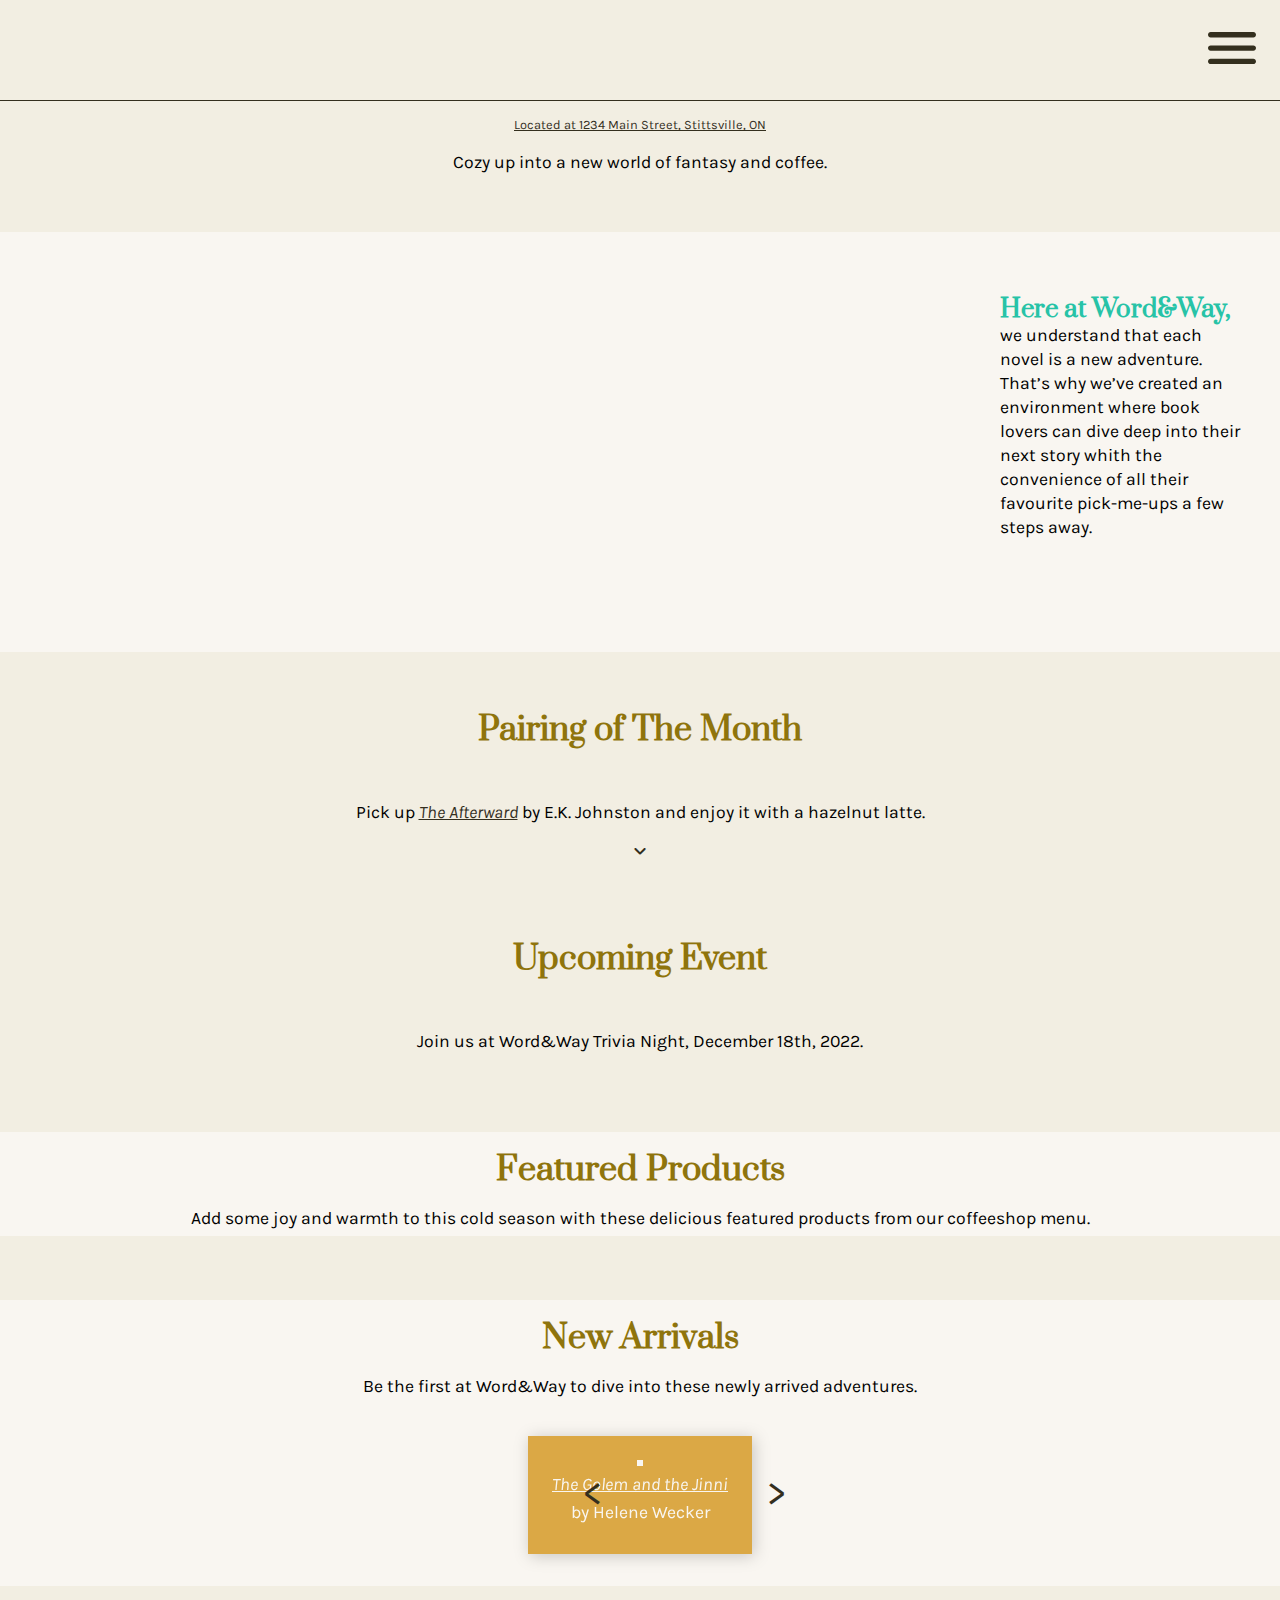
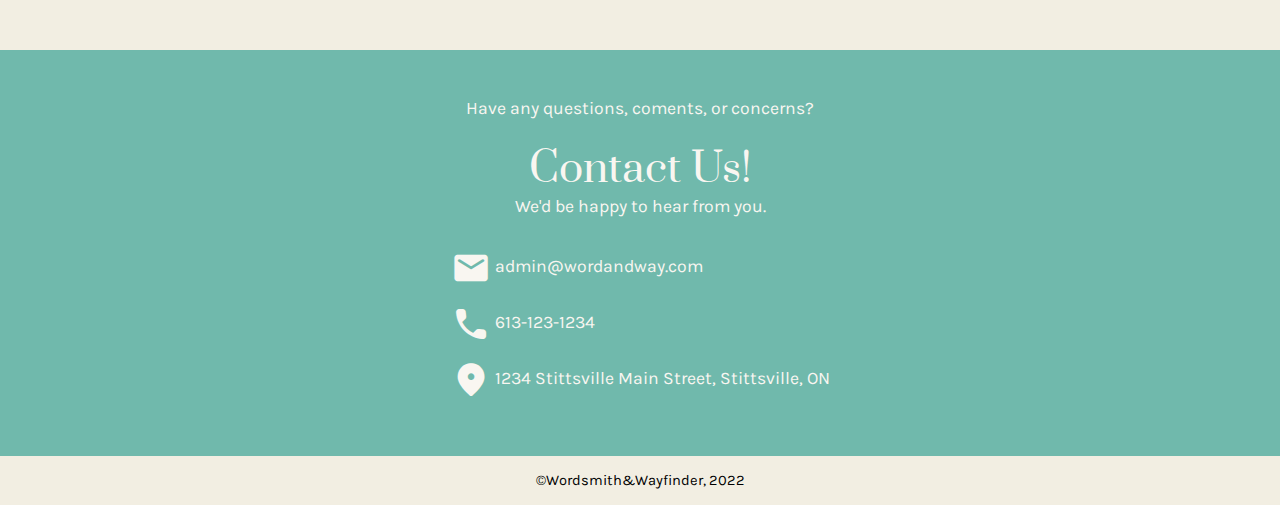
==== index.html @ 5eff5df6 "Create useable product carousel" ====
<!DOCTYPE html>
<html lang="en-ca">
<head>
  <meta charset="utf-8">
  <title>Home</title>
  <link rel="icon" type="image/x-icon" href="assets/logo/favicon.ico">
  <meta name="viewport" content="width=device-width,initial-scale=1">
  <link href="css/main.css" rel="stylesheet">
  <link href="https://fonts.googleapis.com/icon?family=Material+Icons+Round"
      rel="stylesheet">
</head>

<body>
  <header>
    <img src="assets/logo/header-logo.svg" alt="">
    <nav class="menu">
      <input type="radio" name="menuopt" id="drop1" />
    <label class="opener" for="drop1"><span id="menu-icon" class="material-icons-round">menu</span></label>
    <label class="closer" for="dropclose"><span id="menu-icon" class="material-icons-round">menu</span></label>
      <ul>
        <li><a href="index.html">Home</a></li>
        <li><a href="menu.html">Coffeeshop Menu</a></li>
        <li><a href="books.html">Featured Books</a></li>
        <li><a href="about.html">About Us</a></li>
        <li><a href="events.html">Events</a></li>
      </ul>
      <input type="radio" name="menuopt" id="dropclose" />
    </nav>
  </header>
  <main>
    <div class="hero-banner">
      <div class="banner-location">
        <a href="https://www.google.com/maps/place/1234+Stittsville+Main+St,+Stittsville,+ON/@45.2691105,-75.9303035,16.54z/data=!4m5!3m4!1s0x4cd200a88a865aed:0x23054255507ab2b0!8m2!3d45.2690265!4d-75.9302637">Located at 1234 Main Street, Stittsville, ON</a>
      </div>
      <div class="banner-logo">
        <img src="assets/logo/banner-logo.svg" alt="">
      </div>
      <div class="banner-tagline">
        <p>Cozy up into a new world of fantasy and coffee.</p>
      </div>
      <img id="interior" src="assets/banner.jpeg" alt="">
    </div>
    <div class="description-section">
      <div class="short-description">
        <p><strong>Here at Word&Way,</strong>
          we understand that each novel is a new adventure. That’s why we’ve created an environment where book lovers can dive deep into their next story whith the convenience of all their favourite pick-me-ups a few steps away.</p>
      </div>
      <img src="assets/yellow-horse.svg" alt="">
    </div>
    <div class="pairing">
      <div class="pairing-show">
        <h3>Pairing of The Month</h3>
        <img src="assets/pairing-of-the-month.svg" alt="">
        <p>Pick up <a href="https://www.goodreads.com/book/show/36998181-the-afterward"><i>The Afterward</i></a> by E.K. Johnston and enjoy it with a hazelnut latte.</p>
        <span class="material-icons-round">
          expand_more
        </span>
      </div>
      <div class="pairing-hide">
        <p></p>
      </div>
    </div>
    <div class="upcoming">
      <div class="upcoming-show">
        <h3>Upcoming Event</h3>
        <img src="assets/trivia-night.jpg" alt="">
        <p>Join us at Word&Way Trivia Night, December 18th, 2022.</p>
      </div>
      <div class="upcoming-hide">
        <p></p>
      </div>
    </div>
    <div class="carousels">
      <div class="whole-carousel">
        <h3>Featured Products</h3>
        <p>Add some joy and warmth to this cold season with these delicious featured products from our coffeeshop menu.</p>
        <div class="product-carousel">
          <div class="product">
            <img src="assets/hot-drinks/hot-chocolate.jpg" alt="">
            <p>Hot Chocolate</p>
            <p>M $3.99</p>
          </div>
          <div class="product">
            <img src="assets/hot-drinks/tea.jpg" alt="">
            <p>Black Tea</p>
            <p>M $2.49</p>
          </div>
          <div class="product">
            <img src="assets/bakery/banana-bread.jpg" alt="">
            <p>Banana Bread</p>
            <p>$3.49</p>
          </div>
        </div>
      </div>
      <div class="whole-carousel">
        <h3>New Arrivals</h3>
        <p>Be the first at Word&Way to dive into these newly arrived adventures.</p>
        <div class="product-carousel">
          <div class="innner-carousel">
            <input class="carousel-open" type="radio" id="carousel-1" name="carousel" aria-hidden="true" hidden="" checked="checked">
            <div class="product">
              <img src="assets/new-arrivals/the-golem-and-the-jinni.jpg" alt="">
              <a href="https://www.goodreads.com/book/show/15819028-the-golem-and-the-jinni"><i>The Golem and the Jinni</i></a>
              <p>by Helene Wecker</p>
            </div>
            <input class="carousel-open" type="radio" id="carousel-2" name="carousel" aria-hidden="true" hidden="">
            <div class="product">
              <img src="assets/new-arrivals/graceling.jpg" alt="">
              <a href="https://www.goodreads.com/book/show/3236307-graceling"><i>Graceling</i></a>
              <p>by Kristin Cashore</p>
            </div>
            <input class="carousel-open" type="radio" id="carousel-3" name="carousel" aria-hidden="true" hidden="">
            <div class="product">
              <img src="assets/new-arrivals/criers-war.jpg" alt="">
              <a href="https://www.goodreads.com/en/book/show/41951626-crier-s-war"><i>Crier's War</i></a>
              <p>by Nina Varela</p>
            </div>
            <label for="carousel-3" class="carousel-control prev control-1"><</label>
            <label for="carousel-2" class="carousel-control next control-1">></label>
            <label for="carousel-1" class="carousel-control prev control-2"><</label>
            <label for="carousel-3" class="carousel-control next control-2">></label>
            <label for="carousel-2" class="carousel-control prev control-3"><</label>
            <label for="carousel-1" class="carousel-control next control-3">></label>
            <!-- <ol class="carousel-indicator">
              <li>
                <label for="carousel-1" class="carousel-bullet">•</label>
              </li>
              <li>
                <label for="carousel-2" class="carousel-bullet">•</label>
              </li>
              <li>
                <label for="carousel-3" class="carousel-bullet">•</label>
              </li>
            </ol> -->
          </div>
        </div>
      </div>
    </div>
    <div class="contact">
      <p>Have any questions, coments, or concerns?</p>
      <p id="contact-us">Contact Us!</p>
      <p>We'd be happy to hear from you.</p>
      <div class="contact-info">
        <a id="email" href="#">admin@wordandway.com</a>
        <a id="phone" href="#">613-123-1234</a>
        <a id="location" href="https://www.google.com/maps/place/1234+Stittsville+Main+St,+Stittsville,+ON/@45.2691105,-75.9303035,16.54z/data=!4m5!3m4!1s0x4cd200a88a865aed:0x23054255507ab2b0!8m2!3d45.2690265!4d-75.9302637">1234 Stittsville Main Street, Stittsville, ON</a>
      </div>
    </div>
  </main>
  <footer>
    <small>©Wordsmith&Wayfinder, 2022</small>
  </footer>
</body>
---- css/main.css ----
@import url('https://fonts.googleapis.com/css2?family=Karla:ital@0;1&family=Prata&display=swap');

html {
  box-sizing: border-box;
  box-sizing: inherit;
}

img {
  max-width: 100%
}

body {
font-family: 'Karla', sans-serif;
background-color: #F2EEE2;
margin: 0;
font-size: 1.1rem;
}

.material-icons-round {
  color: #342F1E;
}

h1 {
  font-family: 'Prata', serif;
}

h2 {
  font-family: 'Prata', serif;
}

h3 {
  font-family: 'Prata', serif;
  font-size: 2rem;
  color: #8F740C;
}

h4 {
  font-family: 'Prata', serif;
}

header img {
  max-width: 5rem;
  align-self: flex-start;
}

#menu-icon {
  font-size: 4rem;
}

#menu-icon:hover {
  color: #8F740C;
}

header {
  border-bottom: solid;
  border-width: thin;
  border-color: #342F1E;
  display: flex;
  flex-direction: row;
  justify-content: space-between;
  padding: 1rem;
}

header nav {
display: flex;
flex-direction: column
}

header nav ul {
    list-style-type: none;
}

header nav ul li a {
  text-decoration: none;
  color: #342F1E;
}

header nav ul li a:hover {
  color: #8F740C;
}

.menu ul,
.menu input,
.menu .closer,
.menu input:checked~.opener {
  display: none;
}

.menu input:checked~ul,
.menu input:checked~.closer {
  display: contents;
}

.hero-banner {
  padding: 1rem 0 0;
  margin: 0;
}

.banner-location {
  display: flex;
  justify-content: center;
}

.banner-location a {
  color: #342F1E;
  font-size: 0.8rem;
}

.banner-location a:hover {
  color: #8F740C;
}

.banner-tagline {
  display: flex;
  justify-content: center;
  padding: 0 3rem;
  text-align: center;
  margin: 0 0 2.5rem;
}

.banner-tagline p {
  margin: 0;
}

#interior {
  width: 100%;
  max-height: 15rem;
  object-fit: cover;
}

.description-section {
  background-color: #F9F6F1;
  margin: 0;
  padding: 3rem 2rem 1rem 1rem;
}

.short-description p strong {
  color: #27C3A7;
  font-size: 1.5rem;
  font-family: 'Prata', serif;
}

.short-description p {
  max-width: 15.5rem;
  line-height: 1.5rem;
  z-index: 1;
}

.short-description {
  display: flex;
  justify-content: flex-end;
  padding-bottom: 5rem;
}

.description-section img {

  overflow: hidden;
  position: absolute;
  top: 900px;
  left: -100px;
  opacity: 70%;
  z-index: 0;
}

.pairing {
  z-index: 1;
}

}

.pairing-show h3 {
  z-index: 1;
}

.pairing-show p {
  padding: 0 3rem;
}

.upcoming-show p {
  padding: 0 1rem;
}

.pairing-show,
.upcoming-show {
  display: flex;
  flex-direction: column;
  align-items: center;
  padding: 1.5rem 0 0;
}

.upcoming-show img {
  width: 100%;
  max-height: 15rem;
  object-fit: cover;
  filter: drop-shadow(6px 6px 4px rgba(0, 0, 0, .3));
}

.pairing-show img {
  filter: drop-shadow(6px 6px 4px rgba(0, 0, 0, .3));
}

.pairing-show a {
  color: #342F1E;
}

.pairing-show a:hover {
  color: #8F740C;
}

.upcoming {
  margin: 0 2rem;
}

.product {
  background-color: #DBA845;
  display: flex;
  flex-direction: column;
  align-items: center;
  margin: 2rem 0;
  padding: 1.5rem;
  max-width: 13rem;
  filter: drop-shadow(2px 2px 8px rgba(0, 0, 0, .2));
}

.product img {
  border: solid;
  border-width: medium;
  border-color: #F9F6F1;
  max-width: 12rem;
}

.product p,
.product a {
  color: #F9F6F1;
  margin: .5rem 0 0;
}

.carousels {
  background-color: #F2EEE2;
}

.whole-carousel {
  display: flex;
  flex-direction: column;
  align-items: center;
  justify-content: center;
  text-align: center;
  background-color: #F9F6F1;
  margin: 4rem 0;
}

.whole-carousel h3 {
  margin: .5rem 0 0;
  padding: .5rem;
}

.whole-carousel p {
  margin: 0;
  padding: .5rem 1rem;
}

/* Carousel Trial */
.product-carousel {
  position: relative;
}

.inner-carousel {
  position: relative;
  overflow: hidden;
  width: 100%;
  display: flex;
  flex-direction: row;
}

.carousel-open:checked + .product {
  position: static;
  opacity: 100;
}

.product {
  position: absolute;
  opacity: 0;
  -webkit-transition: opacity 0.6s ease-out;
  transition: opacity 0.6s ease-out;
}

.carousel-control {
  color: #342F1E;
  cursor: pointer;
  display: none;
  font-size: 40px;
  height: 40px;
  line-height: 35px;
  position: absolute;
  top: 50%;
  -webkit-transform: translate(0, -50%);
  -ms-transform: translate(0, -50%);
  transform: translate(0, -50%);
  text-align: center;
  width: 40px;
  z-index: 10;
}

.carousel-control.prev {
  left: 20%;
}

.carousel-control.next {
  right: -20%;
}

.carousel-control:hover {
  color: #8F740C;
}

#carousel-1:checked ~ .control-1,
#carousel-2:checked ~ .control-2,
#carousel-3:checked ~ .control-3 {
  display: block;
}

/* .carousel-indicators {
  list-style: none;
  margin: 0;
  padding: 0;
  position: absolute;
  bottom: 2%;
  left: 0;
  right: 0;
  text-align: center;
  z-index: 10;
}

.carousel-indicators li{
  display: inline-block;
  margin: 0 5px; */
}

.carousel-bullet {
  color: #342F1E;
  cursor: pointer;
  display: block;
  font-size: 35px;
}

.carousel-bullet:hover {
  color: #8F740C;
}

/* #carousel-1:checked ~ .control-1 ~ .carousel-indicators li:nth-child(1) .carousel-bullet,
#carousel-2:checked ~ .control-2 ~ .carousel-indicators li:nth-child(2) .carousel-bullet,
#carousel=3:checked ~ .control-3 ~ .carousel-indicators li:nth-child(3) .carousel-bullet {
  color: #428bca;
} */
/* Carousel Trial */

.contact {
  color: #F9F6F1;
  background-color: #70B9AC;
  display: flex;
  flex-direction: column;
  align-items: center;
  padding: 3rem;
}

.contact p {
  margin: 0;
}

#contact-us {
  font-family: 'prata', serif;
  font-size: 2.5rem;
  margin: 1.5rem 0 0;
}

.contact-info a {
color: #F9F6F1;
text-decoration: none;
margin: .5rem 0;
}

.contact-info a:hover {
  color: #A9EADE;
}

.contact-info {
  display: flex;
  flex-direction: column;
  align-items: flex-start;
  margin: 1.5rem 0 0;
}

#email::before {
  font-family: "Material Icons Round";
  content: 'email';
  vertical-align: middle;
  font-size: 2.5rem;
  margin: 0 .25rem 0 0;
}

#phone::before {
  font-family: "Material Icons Round";
  content: 'call';
  vertical-align: middle;
  font-size: 2.5rem;
  margin: 0 .25rem 0 0;
}

#location::before {
  font-family: "Material Icons Round";
  content: 'place';
  vertical-align: middle;
  font-size: 2.5rem;
  margin: 0 .25rem 0 0;
}

footer {
  display: flex;
  justify-content: center;
  padding: 1rem;
}

.item img {
  max-width: 15rem;
}

.sub-navigation {
  position: sticky;
  position: -webkit-sticky;
  top: 0px;
  background-color: #F2EEE2;
  padding: .5rem 0;
}

.sub-navigation nav ul {
  list-style-type: none;
}

.sub-navigation nav ul li a{
  text-decoration: none;
  color: #342F1E;
  /* font-size: 1.6rem; */
}

.sub-navigation nav ul li a:hover {
  color: #8F740C;
}

.sub-navigation nav ul {
  display: flex;
  /* flex-direction: column; */
  justify-content: center;
  align-items: center;
}

.sub-navigation nav ul li {
  padding: .5rem;
  border-bottom: solid;
  border-color: #8F740C;
  border-width: thin;
}

.category {
  display: flex;
  flex-direction: column;
  align-items: center;
}

.item {
  display: flex;
  flex-direction: column;
  align-items: center;
  background-color: #F9F6F1;
}

.item p {
  max-width: 14.5rem;
  color: #342F1E;
  text-align: center;
}

.item a {
  max-width: 14.5rem;
  color: #342F1E;
  text-align: center;
}

.item a:hover {
  color: #8F740C
}
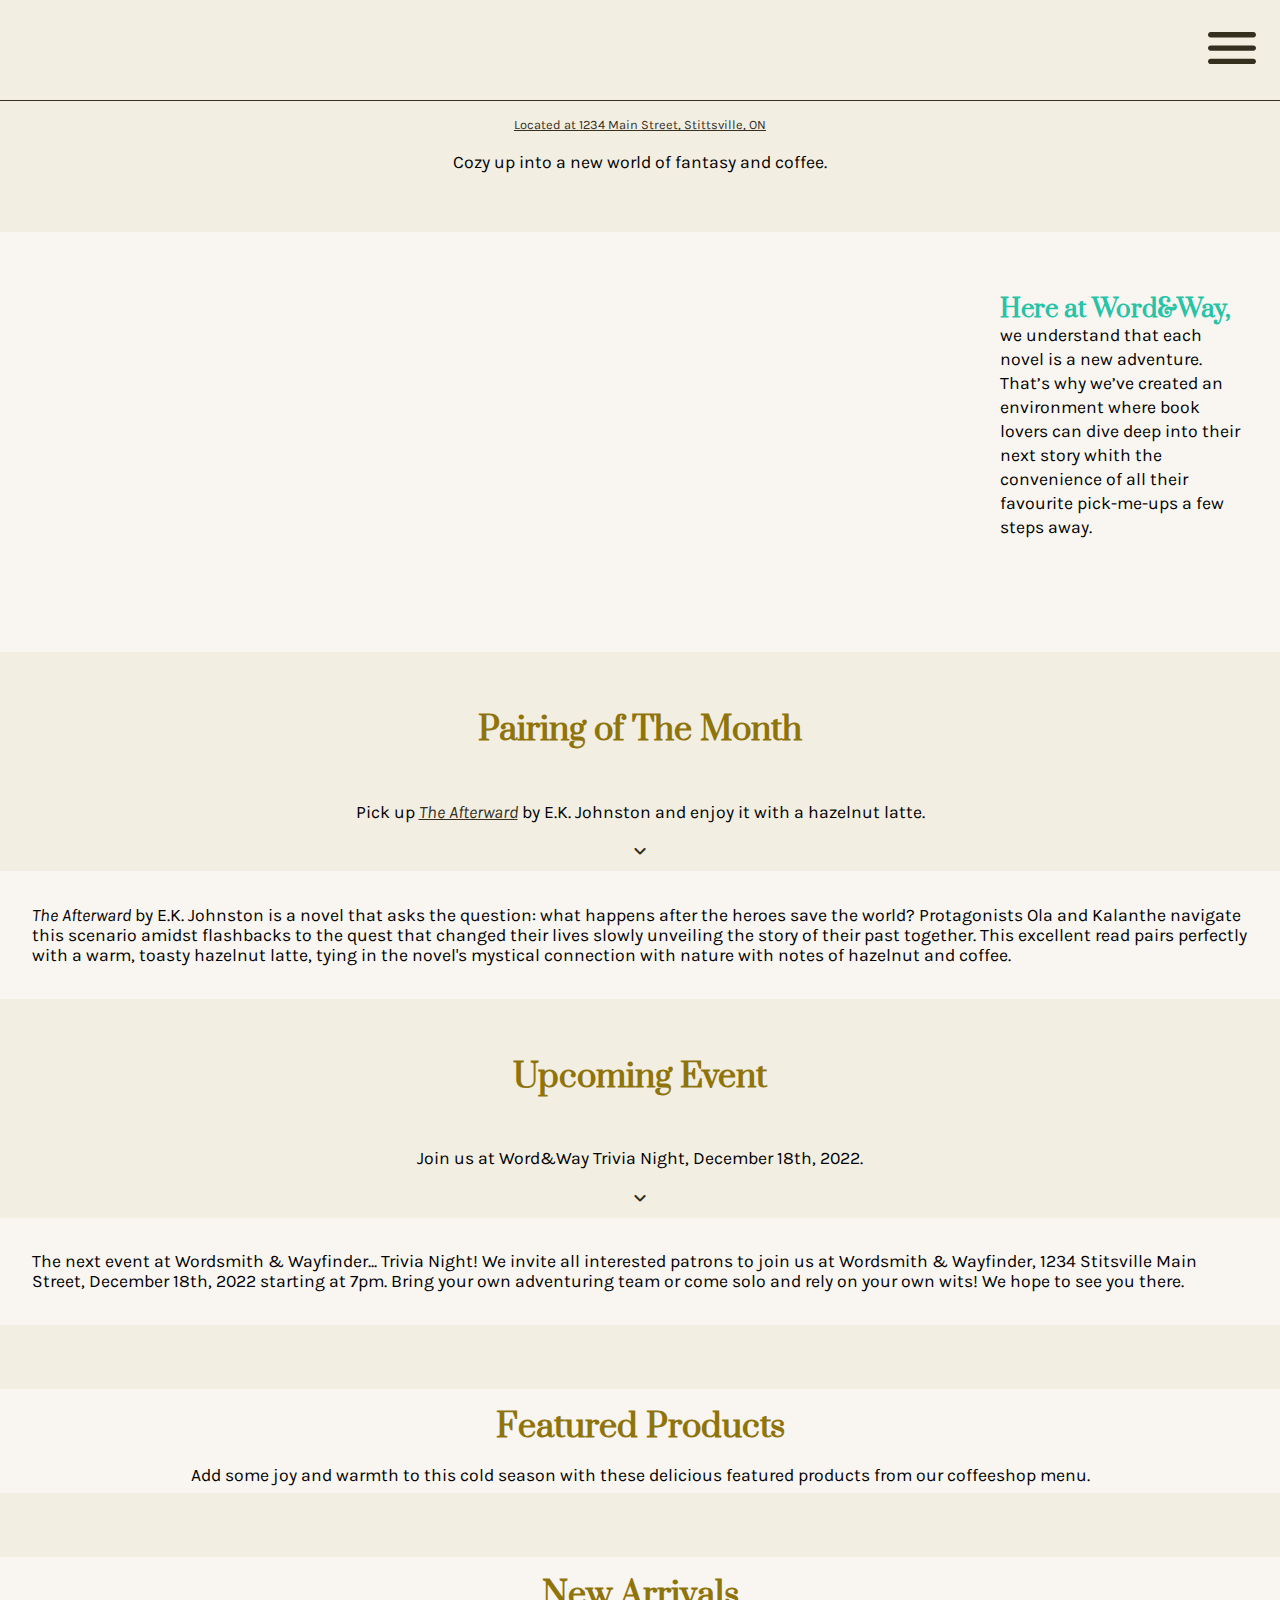
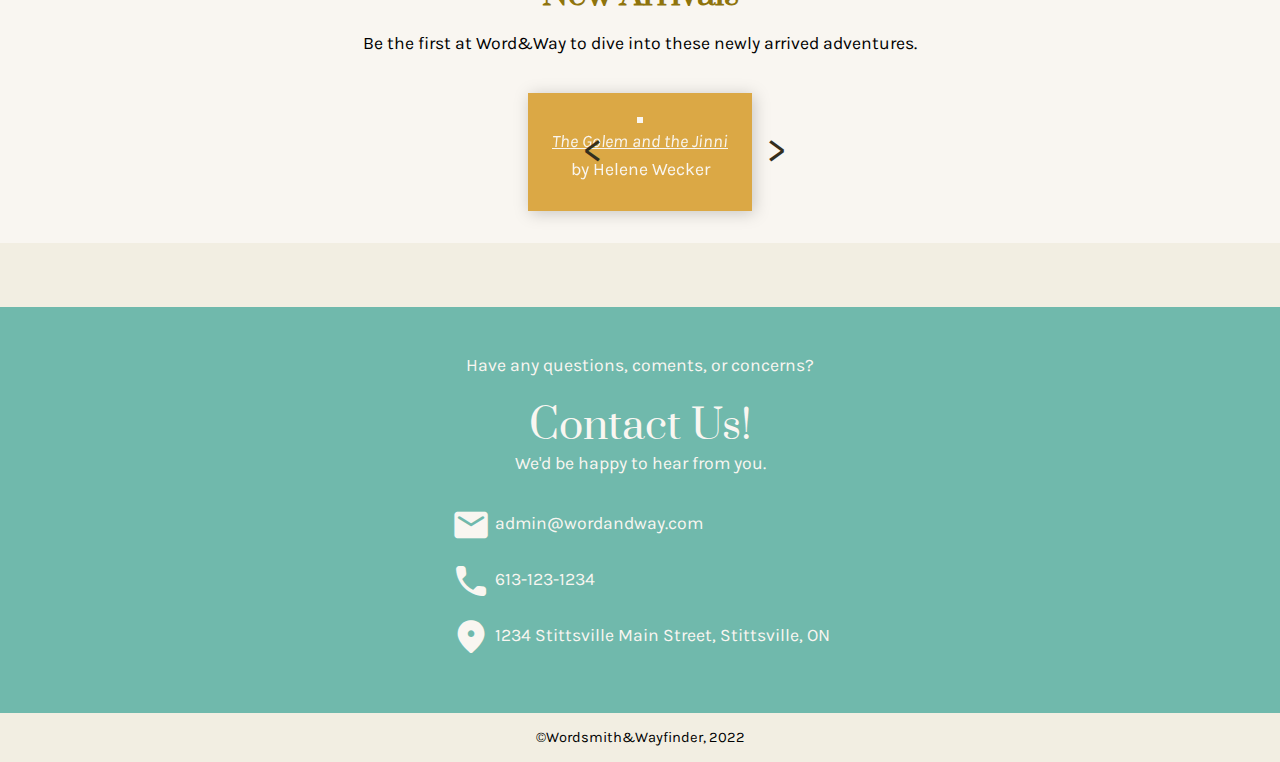
==== commit f2e07765: "Fix banner rename" ====
--- a/index.html
+++ b/index.html
@@ -24,7 +24,7 @@
         <li><a href="about.html">About Us</a></li>
         <li><a href="events.html">Events</a></li>
       </ul>
-      <input type="radio" name="menuopt" id="dropclose" />
+      <input type="radio" name="menuopt" id="dropclose"/>
     </nav>
   </header>
   <main>
@@ -38,7 +38,7 @@
       <div class="banner-tagline">
         <p>Cozy up into a new world of fantasy and coffee.</p>
       </div>
-      <img id="interior" src="assets/banner.jpeg" alt="">
+      <img id="interior" src="assets/banner.jpg" alt="">
     </div>
     <div class="description-section">
       <div class="short-description">
@@ -57,7 +57,7 @@
         </span>
       </div>
       <div class="pairing-hide">
-        <p></p>
+        <p><i>The Afterward</i> by E.K. Johnston is a novel that asks the question: what happens after the heroes save the world? Protagonists Ola and Kalanthe navigate this scenario amidst flashbacks to the quest that changed their lives slowly unveiling the story of their past together. This excellent read pairs perfectly with a warm, toasty hazelnut latte, tying in the novel's mystical connection with nature with notes of hazelnut and coffee.</p>
       </div>
     </div>
     <div class="upcoming">
@@ -65,9 +65,12 @@
         <h3>Upcoming Event</h3>
         <img src="assets/trivia-night.jpg" alt="">
         <p>Join us at Word&Way Trivia Night, December 18th, 2022.</p>
+        <span class="material-icons-round">
+          expand_more
+        </span>
       </div>
       <div class="upcoming-hide">
-        <p></p>
+        <p>The next event at Wordsmith & Wayfinder... Trivia Night! We invite all interested patrons to join us at Wordsmith & Wayfinder, 1234 Stitsville Main Street, December 18th, 2022 starting at 7pm. Bring your own adventuring team or come solo and rely on your own wits! We hope to see you there.</p>
       </div>
     </div>
     <div class="carousels">
--- a/css/main.css
+++ b/css/main.css
@@ -49,6 +49,7 @@
 
 #menu-icon:hover {
   color: #8F740C;
+  cursor: pointer;
 }
 
 header {
@@ -166,8 +167,6 @@
   z-index: 1;
 }
 
-}
-
 .pairing-show h3 {
   z-index: 1;
 }
@@ -185,7 +184,8 @@
   display: flex;
   flex-direction: column;
   align-items: center;
-  padding: 1.5rem 0 0;
+  padding: 1.5rem 0 .5rem;
+  margin: 0 2rem;
 }
 
 .upcoming-show img {
@@ -207,8 +207,15 @@
   color: #8F740C;
 }
 
-.upcoming {
-  margin: 0 2rem;
+.pairing-show span,
+.upcoming-show span {
+  font-size: 1.5rem;
+}
+
+.pairing-hide,
+.upcoming-hide {
+  background-color: #F9F6F1;
+  padding: 1rem 2rem;
 }
 
 .product {
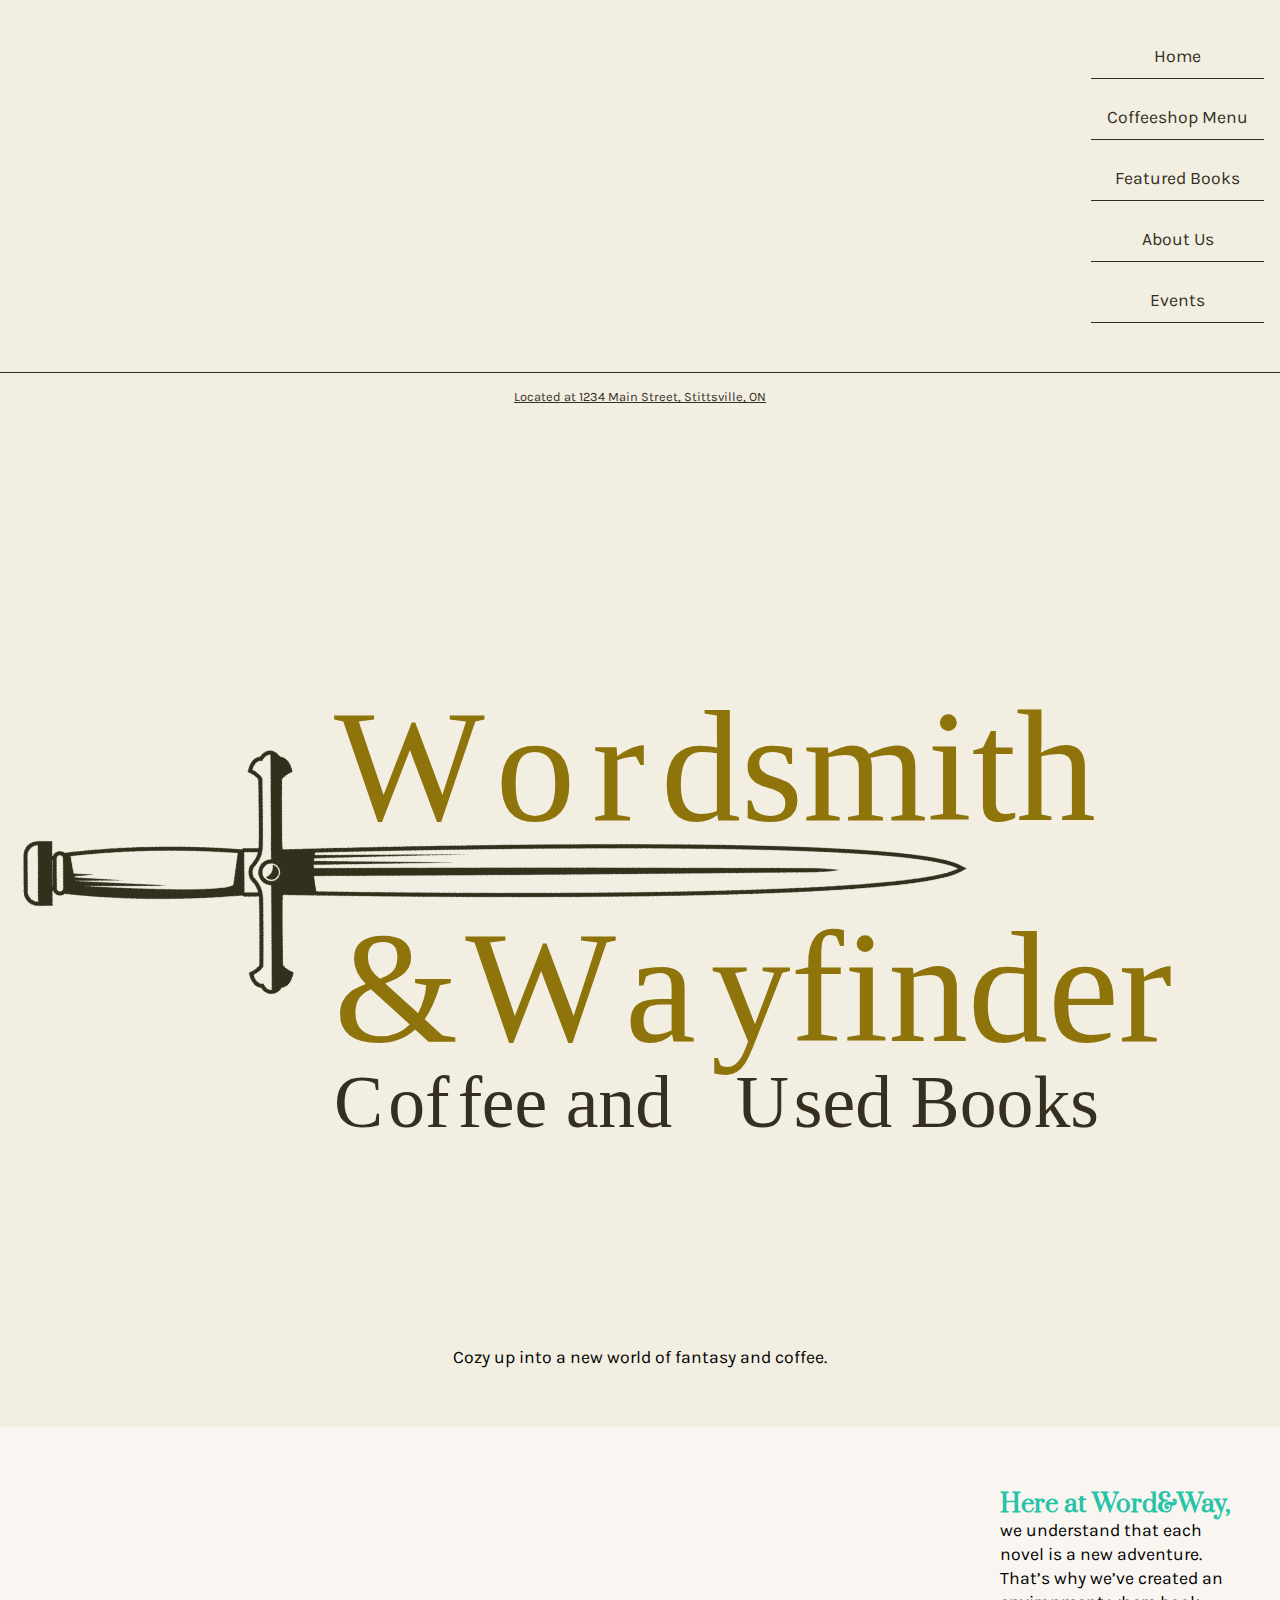
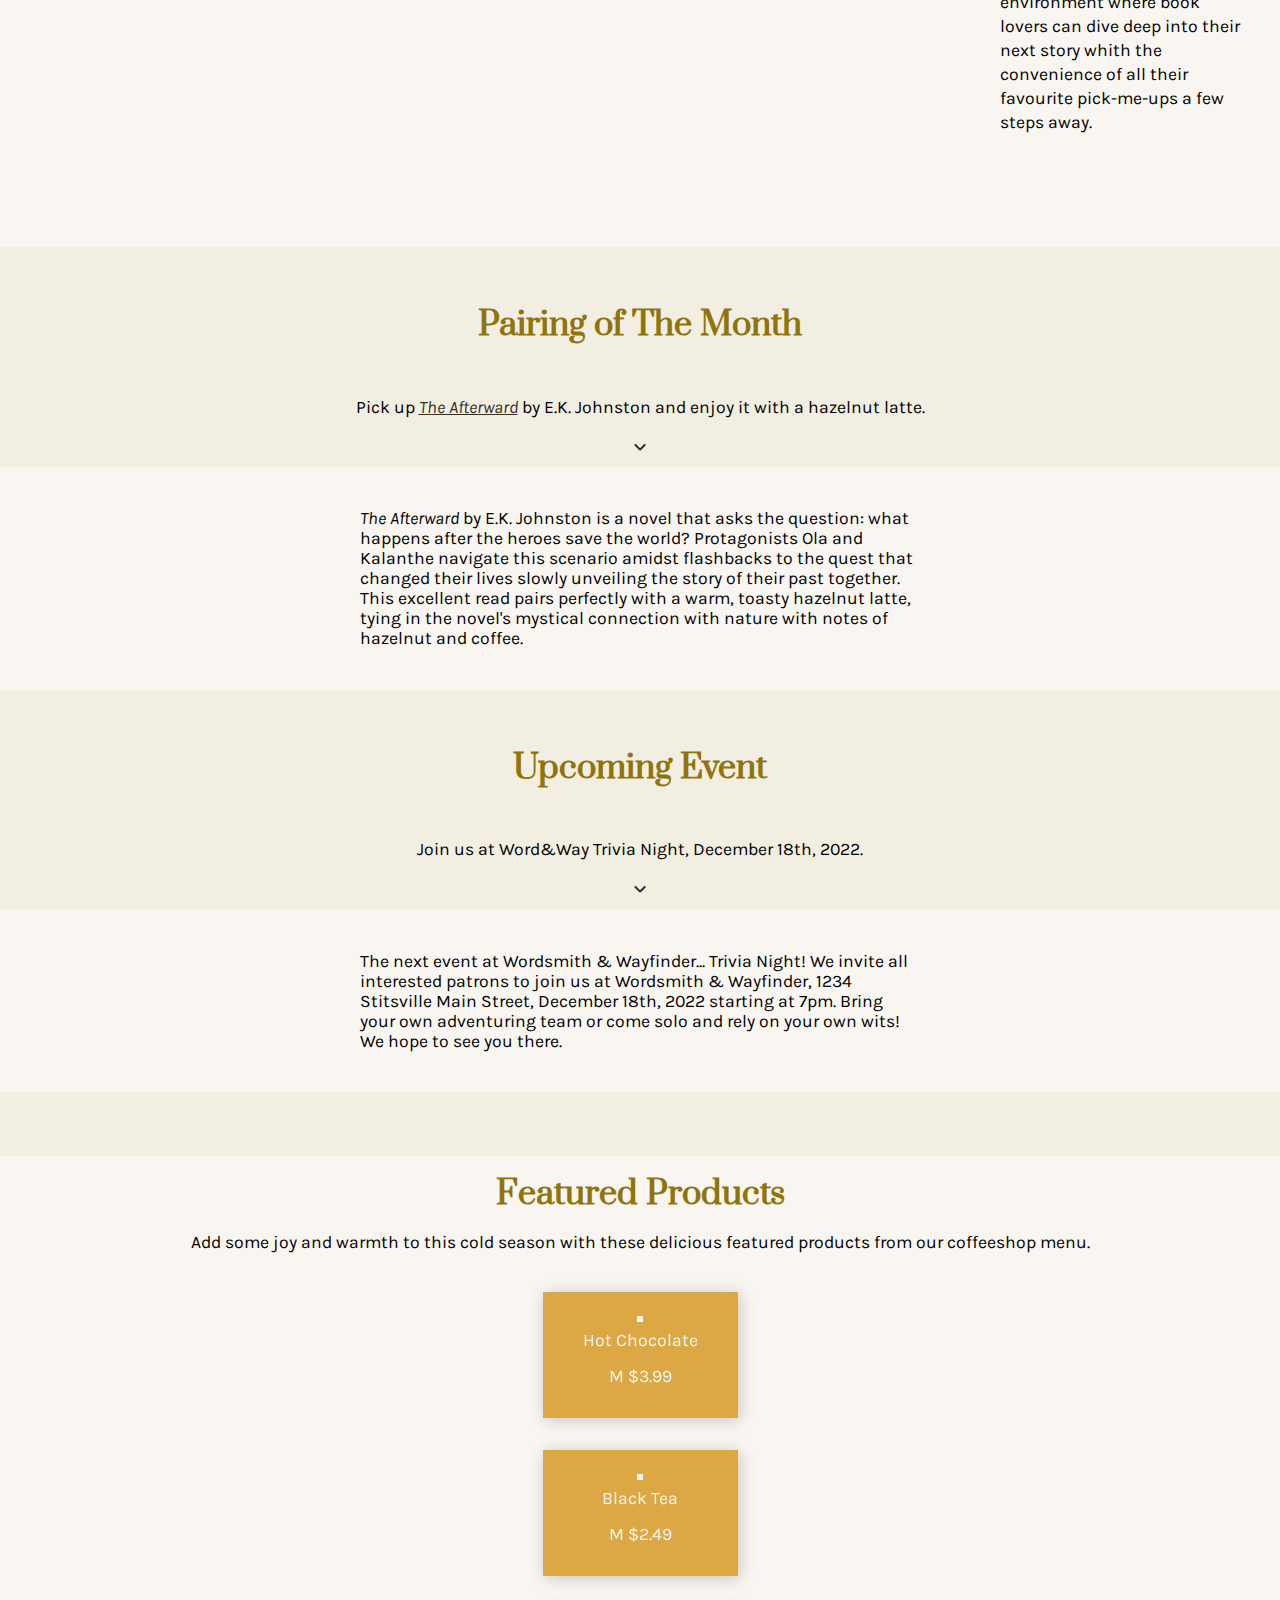
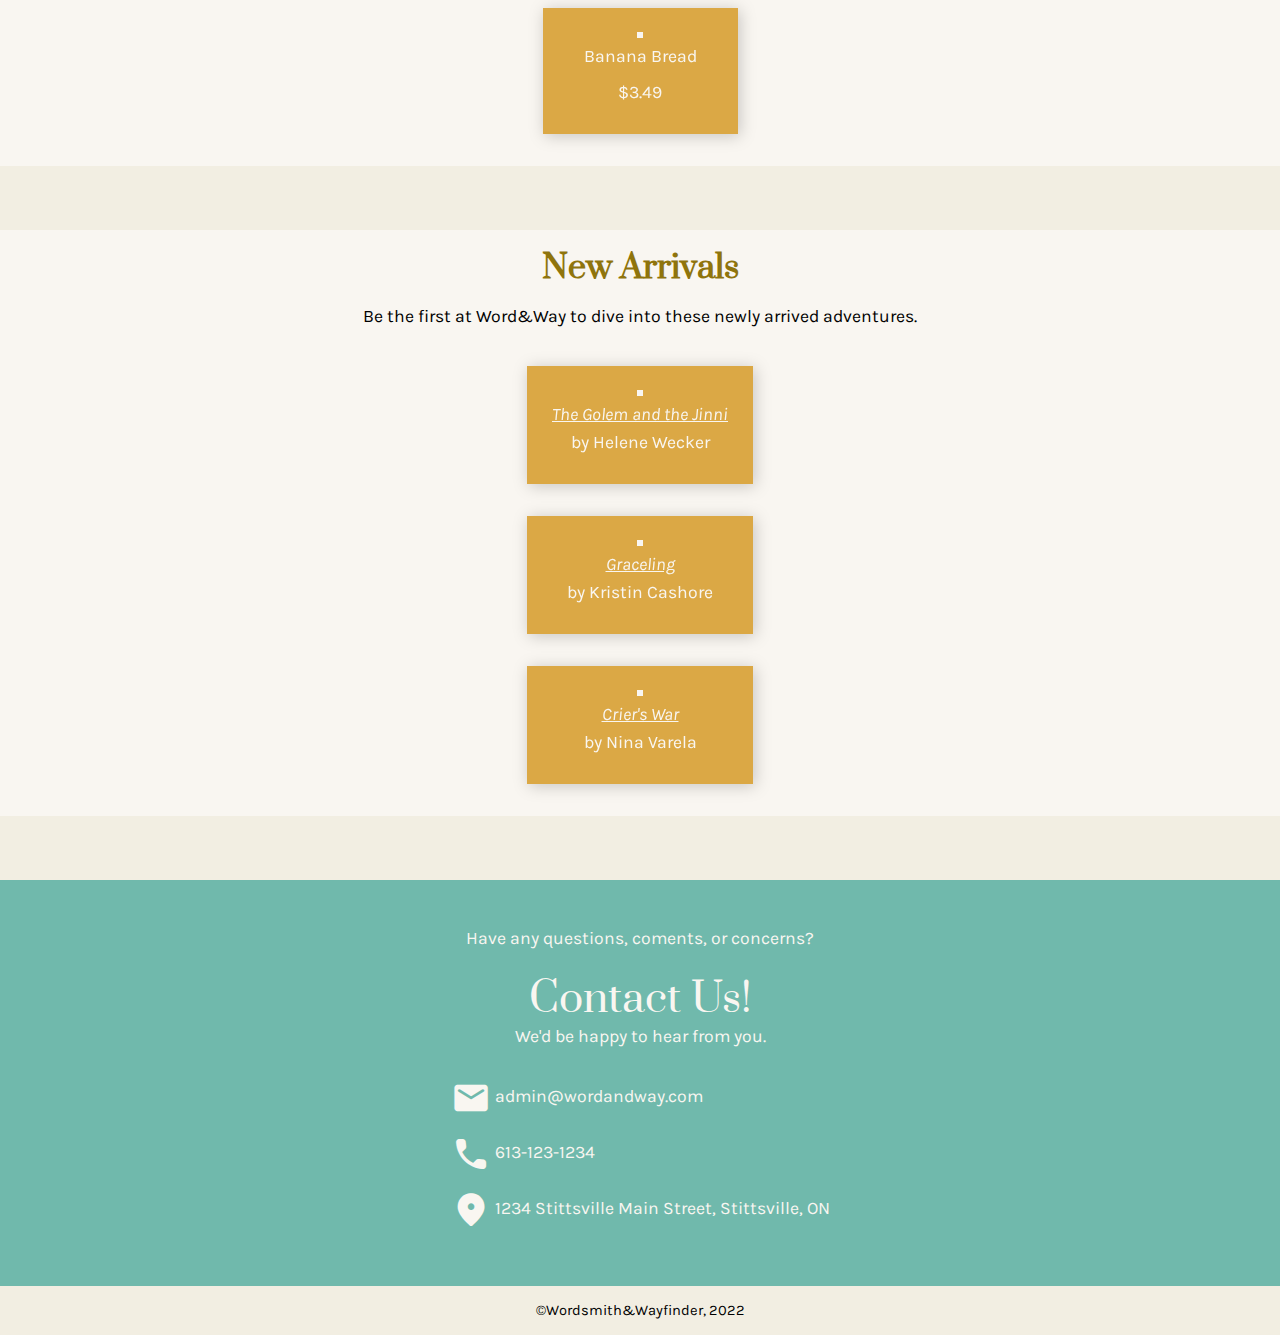
==== commit 845019fc: "Remove old product carousel" ====
--- a/index.html
+++ b/index.html
@@ -8,15 +8,27 @@
   <link href="css/main.css" rel="stylesheet">
   <link href="https://fonts.googleapis.com/icon?family=Material+Icons+Round"
       rel="stylesheet">
+  <script src="js/main.js"></script>
 </head>
 
 <body>
   <header>
-    <img src="assets/logo/header-logo.svg" alt="">
-    <nav class="menu">
-      <input type="radio" name="menuopt" id="drop1" />
-    <label class="opener" for="drop1"><span id="menu-icon" class="material-icons-round">menu</span></label>
-    <label class="closer" for="dropclose"><span id="menu-icon" class="material-icons-round">menu</span></label>
+    <div class="header-container">
+      <img src="assets/logo/header-logo.svg" alt="">
+      <nav class="menu-expanded">
+        <ul>
+          <li><a href="index.html">Home</a></li>
+          <li><a href="menu.html">Coffeeshop Menu</a></li>
+          <li><a href="books.html">Featured Books</a></li>
+          <li><a href="about.html">About Us</a></li>
+          <li><a href="events.html">Events</a></li>
+        </ul>
+      </nav>
+      <button class="hamburger">
+        <div class="bar"></div>
+      </button>
+    </div>
+    <nav class="menu-mobile">
       <ul>
         <li><a href="index.html">Home</a></li>
         <li><a href="menu.html">Coffeeshop Menu</a></li>
@@ -24,7 +36,6 @@
         <li><a href="about.html">About Us</a></li>
         <li><a href="events.html">Events</a></li>
       </ul>
-      <input type="radio" name="menuopt" id="dropclose"/>
     </nav>
   </header>
   <main>
@@ -100,41 +111,21 @@
         <p>Be the first at Word&Way to dive into these newly arrived adventures.</p>
         <div class="product-carousel">
           <div class="innner-carousel">
-            <input class="carousel-open" type="radio" id="carousel-1" name="carousel" aria-hidden="true" hidden="" checked="checked">
             <div class="product">
               <img src="assets/new-arrivals/the-golem-and-the-jinni.jpg" alt="">
               <a href="https://www.goodreads.com/book/show/15819028-the-golem-and-the-jinni"><i>The Golem and the Jinni</i></a>
               <p>by Helene Wecker</p>
             </div>
-            <input class="carousel-open" type="radio" id="carousel-2" name="carousel" aria-hidden="true" hidden="">
             <div class="product">
               <img src="assets/new-arrivals/graceling.jpg" alt="">
               <a href="https://www.goodreads.com/book/show/3236307-graceling"><i>Graceling</i></a>
               <p>by Kristin Cashore</p>
             </div>
-            <input class="carousel-open" type="radio" id="carousel-3" name="carousel" aria-hidden="true" hidden="">
             <div class="product">
               <img src="assets/new-arrivals/criers-war.jpg" alt="">
               <a href="https://www.goodreads.com/en/book/show/41951626-crier-s-war"><i>Crier's War</i></a>
               <p>by Nina Varela</p>
             </div>
-            <label for="carousel-3" class="carousel-control prev control-1"><</label>
-            <label for="carousel-2" class="carousel-control next control-1">></label>
-            <label for="carousel-1" class="carousel-control prev control-2"><</label>
-            <label for="carousel-3" class="carousel-control next control-2">></label>
-            <label for="carousel-2" class="carousel-control prev control-3"><</label>
-            <label for="carousel-1" class="carousel-control next control-3">></label>
-            <!-- <ol class="carousel-indicator">
-              <li>
-                <label for="carousel-1" class="carousel-bullet">•</label>
-              </li>
-              <li>
-                <label for="carousel-2" class="carousel-bullet">•</label>
-              </li>
-              <li>
-                <label for="carousel-3" class="carousel-bullet">•</label>
-              </li>
-            </ol> -->
           </div>
         </div>
       </div>
--- a/css/main.css
+++ b/css/main.css
@@ -38,21 +38,12 @@
   font-family: 'Prata', serif;
 }
 
-header img {
+.header-container img {
   max-width: 5rem;
   align-self: flex-start;
 }
 
-#menu-icon {
-  font-size: 4rem;
-}
-
-#menu-icon:hover {
-  color: #8F740C;
-  cursor: pointer;
-}
-
-header {
+.header-container {
   border-bottom: solid;
   border-width: thin;
   border-color: #342F1E;
@@ -60,36 +51,106 @@
   flex-direction: row;
   justify-content: space-between;
   padding: 1rem;
-}
-
-header nav {
+  z-index: 99;
+}
+
+/* header nav {
 display: flex;
 flex-direction: column
-}
-
+} */
+
+.hamburger {
+  position: relative;
+  display: block;
+  width: 2rem;
+  height: 2rem;
+  cursor: pointer;
+
+  appearance: none;
+  background: none;
+  outline: none;
+  border: none;
+}
+
+.hamburger .bar,
+.hamburger:after,
+.hamburger:before  {
+  content: '';
+  display: block;
+  width: 2.5rem;
+  height: .15rem;
+  background-color: #342F1E;
+  margin: .6rem 0;
+  transition: 0.4s;
+}
+
+.hamburger .bar:hover,
+.hamburger:after:hover,
+.hamburger:before:hover {
+  background-color: #8F740C;
+}
+
+.hamburger.is-active:before {
+  transform: rotate(-45deg) translate(-.5rem, .5rem);
+}
+
+.hamburger.is-active .bar {
+  opacity: 0;
+}
+
+.hamburger.is-active:after {
+  transform: rotate(45deg) translate(-.5rem, -.5rem);
+}
+
+.menu-mobile {
+  position: fixed;
+  top: 0;
+  left:100%;
+  width: 100%;
+  min-height: 100vh;
+  display: block;
+  z-index: 98;
+  background-color: #F9F6F1;
+  margin-top: 6.25rem;
+  border-top: solid;
+  border-color: #342F1E;
+  border-width: .15rem;
+  transition: 0.4s;
+}
+
+.menu-mobile.is-active {
+  left:0;
+}
+
+header nav ul li a{
+  display: block;
+  margin: 0 auto 1rem;
+  text-align: center;
+  padding: .75rem 1rem;
+  border-bottom: solid;
+  border-width: thin;
+  border-color: #342F1E;
+  max-width: 12rem;
+}
+
+.menu-expanded {
+  display: none;
+}
+
+.header-container nav ul,
 header nav ul {
-    list-style-type: none;
-}
-
-header nav ul li a {
+  list-style-type: none;
+}
+
+.header-container nav ul li a,
+header nav ul li a{
   text-decoration: none;
   color: #342F1E;
 }
 
-header nav ul li a:hover {
+.header-container nav ul li a:hover,
+header nav ul li a:hover{
   color: #8F740C;
-}
-
-.menu ul,
-.menu input,
-.menu .closer,
-.menu input:checked~.opener {
-  display: none;
-}
-
-.menu input:checked~ul,
-.menu input:checked~.closer {
-  display: contents;
 }
 
 .hero-banner {
@@ -215,7 +276,14 @@
 .pairing-hide,
 .upcoming-hide {
   background-color: #F9F6F1;
-  padding: 1rem 2rem;
+  padding: 1.5rem 2rem;
+  display: flex;
+  justify-content: center;
+}
+
+.pairing-hide p,
+.upcoming-hide p  {
+  max-width: 35rem;
 }
 
 .product {
@@ -265,101 +333,6 @@
   margin: 0;
   padding: .5rem 1rem;
 }
-
-/* Carousel Trial */
-.product-carousel {
-  position: relative;
-}
-
-.inner-carousel {
-  position: relative;
-  overflow: hidden;
-  width: 100%;
-  display: flex;
-  flex-direction: row;
-}
-
-.carousel-open:checked + .product {
-  position: static;
-  opacity: 100;
-}
-
-.product {
-  position: absolute;
-  opacity: 0;
-  -webkit-transition: opacity 0.6s ease-out;
-  transition: opacity 0.6s ease-out;
-}
-
-.carousel-control {
-  color: #342F1E;
-  cursor: pointer;
-  display: none;
-  font-size: 40px;
-  height: 40px;
-  line-height: 35px;
-  position: absolute;
-  top: 50%;
-  -webkit-transform: translate(0, -50%);
-  -ms-transform: translate(0, -50%);
-  transform: translate(0, -50%);
-  text-align: center;
-  width: 40px;
-  z-index: 10;
-}
-
-.carousel-control.prev {
-  left: 20%;
-}
-
-.carousel-control.next {
-  right: -20%;
-}
-
-.carousel-control:hover {
-  color: #8F740C;
-}
-
-#carousel-1:checked ~ .control-1,
-#carousel-2:checked ~ .control-2,
-#carousel-3:checked ~ .control-3 {
-  display: block;
-}
-
-/* .carousel-indicators {
-  list-style: none;
-  margin: 0;
-  padding: 0;
-  position: absolute;
-  bottom: 2%;
-  left: 0;
-  right: 0;
-  text-align: center;
-  z-index: 10;
-}
-
-.carousel-indicators li{
-  display: inline-block;
-  margin: 0 5px; */
-}
-
-.carousel-bullet {
-  color: #342F1E;
-  cursor: pointer;
-  display: block;
-  font-size: 35px;
-}
-
-.carousel-bullet:hover {
-  color: #8F740C;
-}
-
-/* #carousel-1:checked ~ .control-1 ~ .carousel-indicators li:nth-child(1) .carousel-bullet,
-#carousel-2:checked ~ .control-2 ~ .carousel-indicators li:nth-child(2) .carousel-bullet,
-#carousel=3:checked ~ .control-3 ~ .carousel-indicators li:nth-child(3) .carousel-bullet {
-  color: #428bca;
-} */
-/* Carousel Trial */
 
 .contact {
   color: #F9F6F1;
@@ -495,3 +468,14 @@
 .item a:hover {
   color: #8F740C
 }
+
+@media (min-width: 768px) {
+  .menu-mobile,
+  .hamburger {
+    display: none;
+  }
+
+  .menu-expanded {
+    display: contents;
+  }
+}
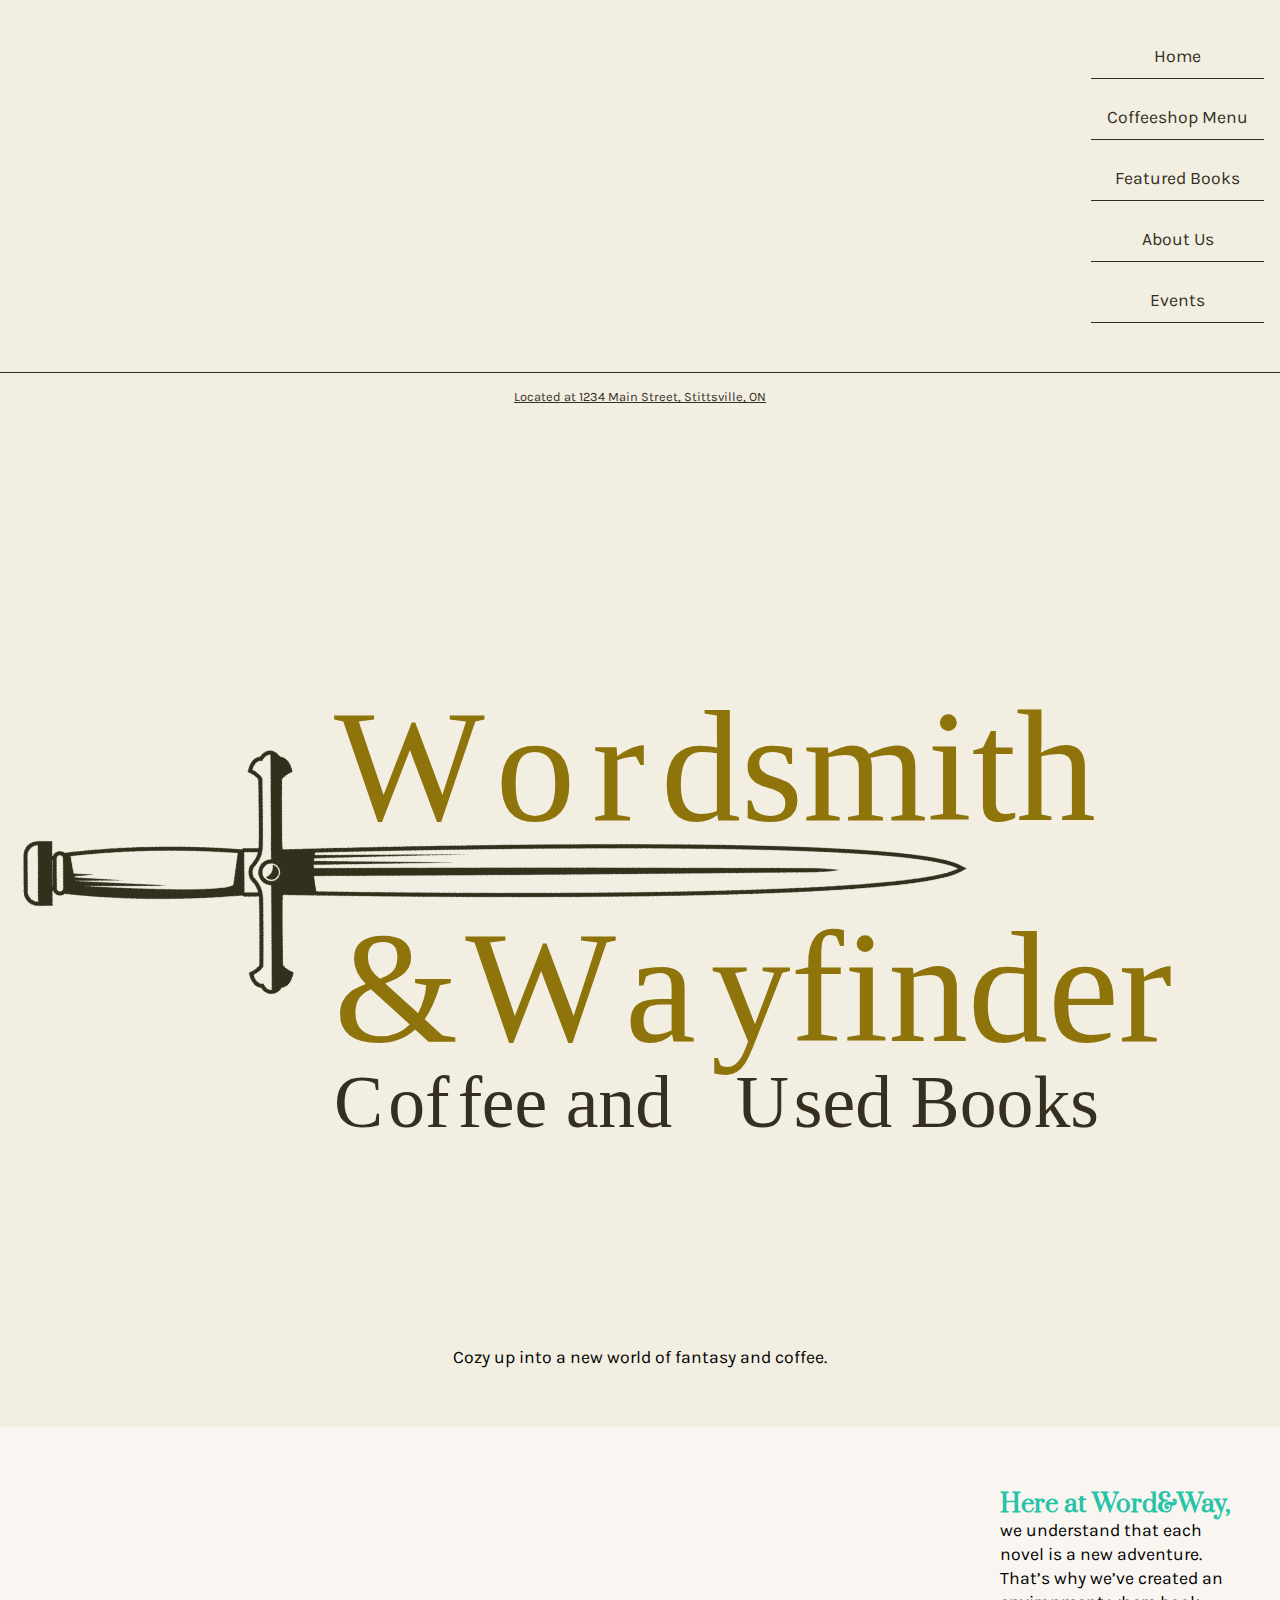
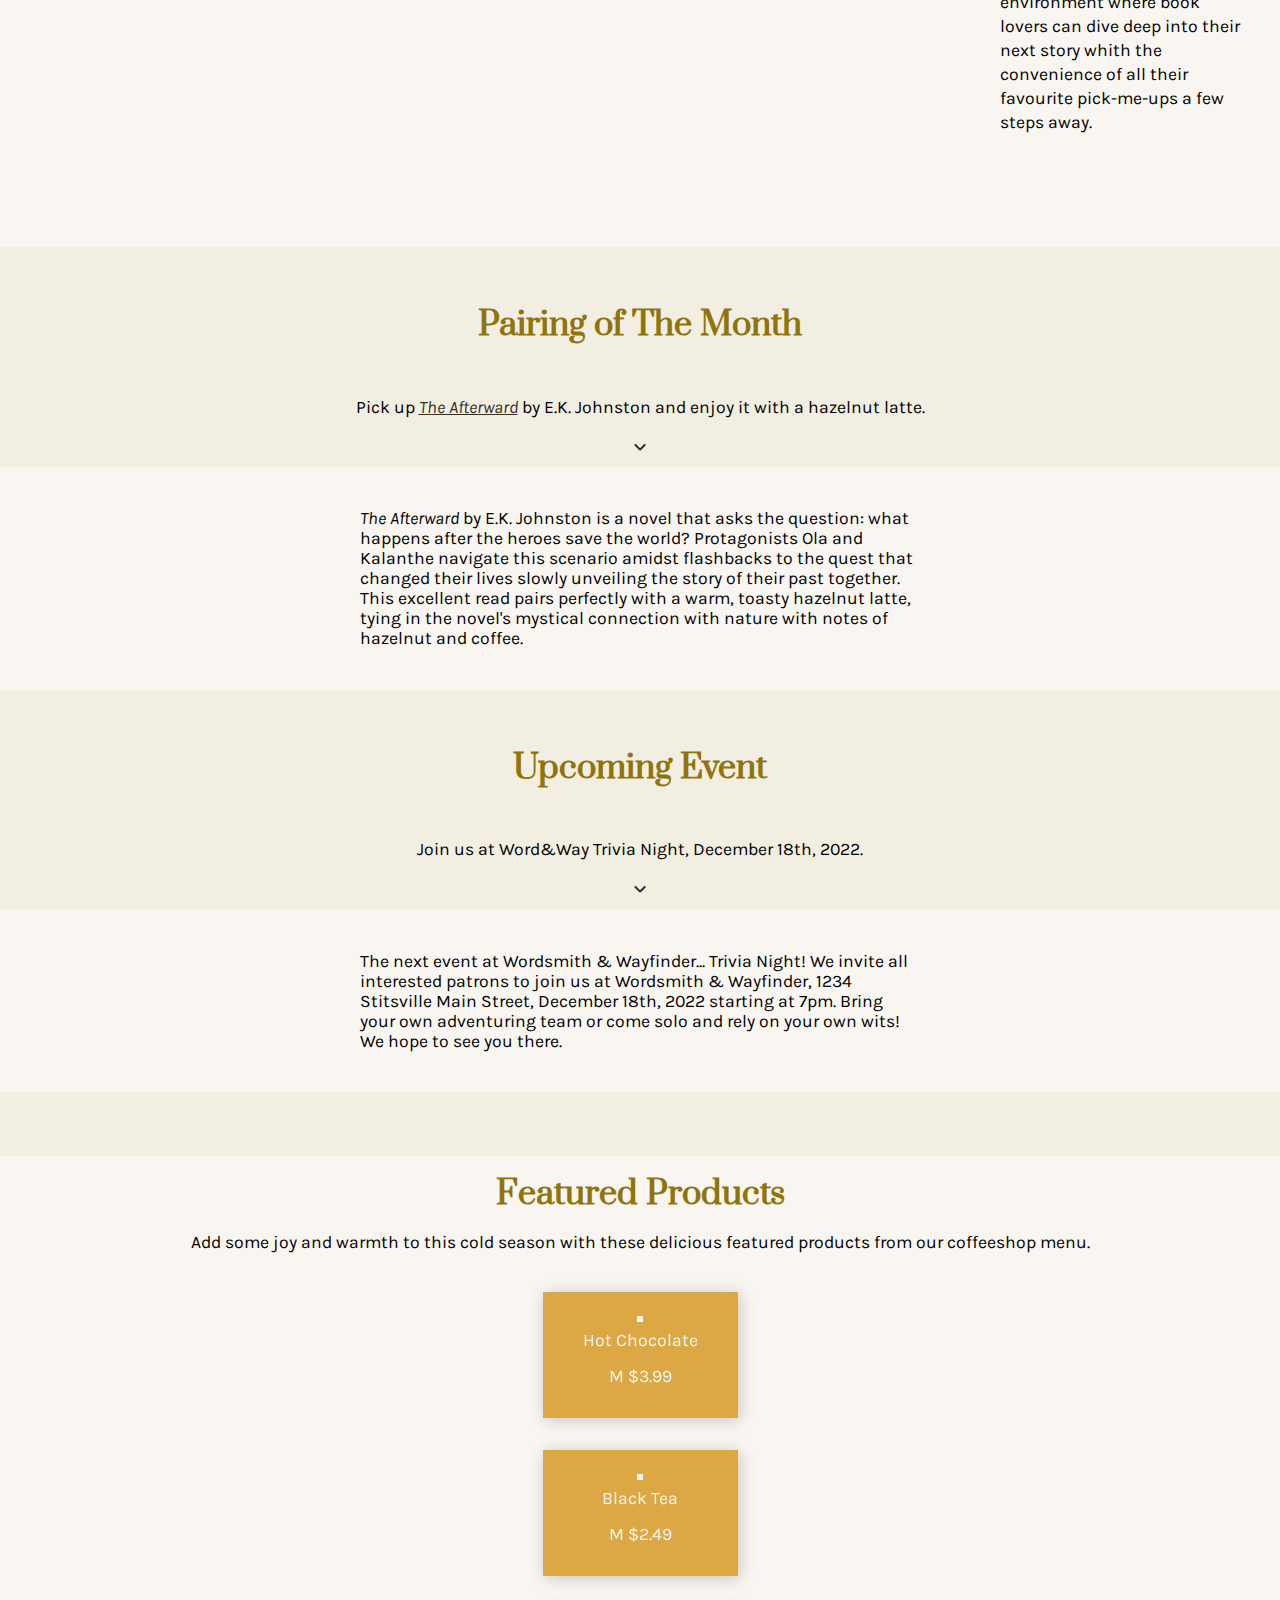
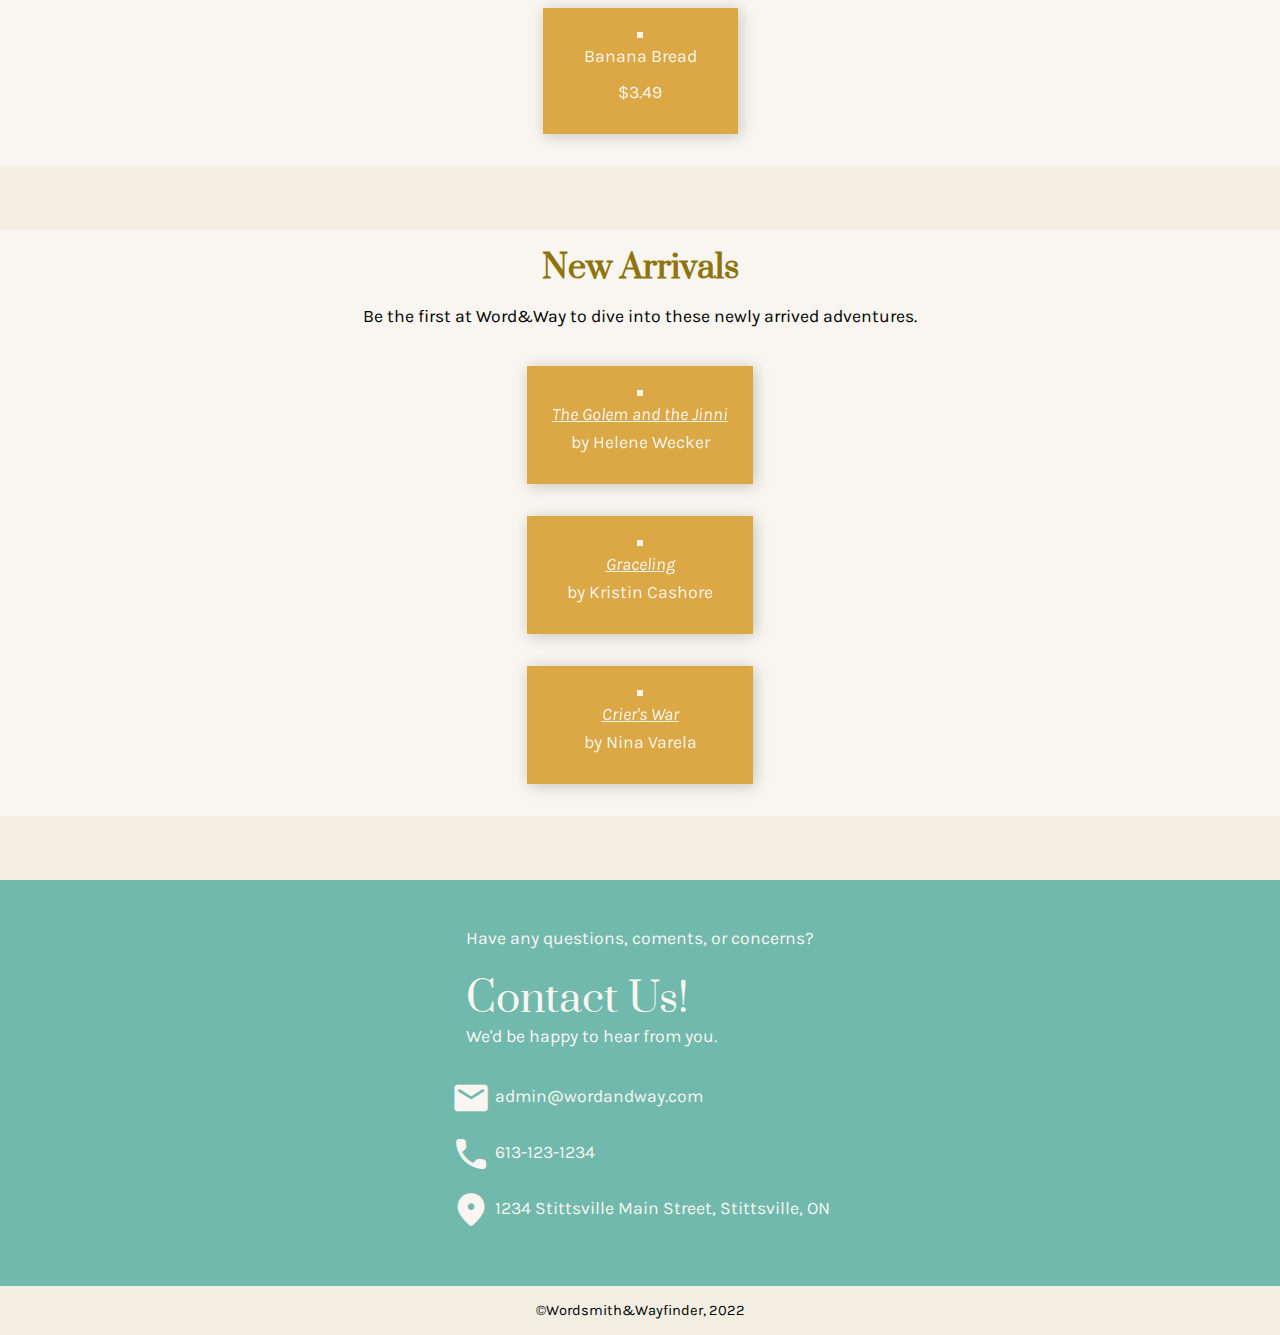
==== commit 0eaff373: "Add meta descriptions" ====
--- a/index.html
+++ b/index.html
@@ -5,6 +5,7 @@
   <title>Home</title>
   <link rel="icon" type="image/x-icon" href="assets/logo/favicon.ico">
   <meta name="viewport" content="width=device-width,initial-scale=1">
+  <meta name="description" content="The home page for the coffeeshop/used bookstore Wordsmith and Wayinder">
   <link href="css/main.css" rel="stylesheet">
   <link href="https://fonts.googleapis.com/icon?family=Material+Icons+Round"
       rel="stylesheet">
@@ -39,107 +40,112 @@
     </nav>
   </header>
   <main>
-    <div class="hero-banner">
+    <section class="hero-banner">
       <div class="banner-location">
         <a href="https://www.google.com/maps/place/1234+Stittsville+Main+St,+Stittsville,+ON/@45.2691105,-75.9303035,16.54z/data=!4m5!3m4!1s0x4cd200a88a865aed:0x23054255507ab2b0!8m2!3d45.2690265!4d-75.9302637">Located at 1234 Main Street, Stittsville, ON</a>
       </div>
-      <div class="banner-logo">
-        <img src="assets/logo/banner-logo.svg" alt="">
-      </div>
-      <div class="banner-tagline">
-        <p>Cozy up into a new world of fantasy and coffee.</p>
+      <div class="logo-tagline">
+        <div class="banner-logo">
+          <img src="assets/logo/banner-logo.svg" alt="">
+        </div>
+        <div class="banner-tagline">
+          <p>Cozy up into a new world of fantasy and coffee.</p>
+        </div>
       </div>
       <img id="interior" src="assets/banner.jpg" alt="">
-    </div>
-    <div class="description-section">
+    </section>
+    <section class="description-section">
       <div class="short-description">
         <p><strong>Here at Word&Way,</strong>
           we understand that each novel is a new adventure. That’s why we’ve created an environment where book lovers can dive deep into their next story whith the convenience of all their favourite pick-me-ups a few steps away.</p>
       </div>
       <img src="assets/yellow-horse.svg" alt="">
-    </div>
-    <div class="pairing">
-      <div class="pairing-show">
-        <h3>Pairing of The Month</h3>
-        <img src="assets/pairing-of-the-month.svg" alt="">
-        <p>Pick up <a href="https://www.goodreads.com/book/show/36998181-the-afterward"><i>The Afterward</i></a> by E.K. Johnston and enjoy it with a hazelnut latte.</p>
-        <span class="material-icons-round">
-          expand_more
-        </span>
-      </div>
-      <div class="pairing-hide">
-        <p><i>The Afterward</i> by E.K. Johnston is a novel that asks the question: what happens after the heroes save the world? Protagonists Ola and Kalanthe navigate this scenario amidst flashbacks to the quest that changed their lives slowly unveiling the story of their past together. This excellent read pairs perfectly with a warm, toasty hazelnut latte, tying in the novel's mystical connection with nature with notes of hazelnut and coffee.</p>
-      </div>
-    </div>
-    <div class="upcoming">
-      <div class="upcoming-show">
-        <h3>Upcoming Event</h3>
-        <img src="assets/trivia-night.jpg" alt="">
-        <p>Join us at Word&Way Trivia Night, December 18th, 2022.</p>
-        <span class="material-icons-round">
-          expand_more
-        </span>
-      </div>
-      <div class="upcoming-hide">
-        <p>The next event at Wordsmith & Wayfinder... Trivia Night! We invite all interested patrons to join us at Wordsmith & Wayfinder, 1234 Stitsville Main Street, December 18th, 2022 starting at 7pm. Bring your own adventuring team or come solo and rely on your own wits! We hope to see you there.</p>
-      </div>
-    </div>
-    <div class="carousels">
-      <div class="whole-carousel">
+    </section>
+    <section class="pairing-upcoming">
+      <section class="pairing">
+        <div class="pairing-show">
+          <h3>Pairing of The Month</h3>
+          <img src="assets/pairing-of-the-month.svg" alt="">
+          <p>Pick up <a href="https://www.goodreads.com/book/show/36998181-the-afterward"><i>The Afterward</i></a> by E.K. Johnston and enjoy it with a hazelnut latte.</p>
+          <span class="material-icons-round">
+            expand_more
+          </span>
+        </div>
+        <div class="pairing-hide">
+          <p><i>The Afterward</i> by E.K. Johnston is a novel that asks the question: what happens after the heroes save the world? Protagonists Ola and Kalanthe navigate this scenario amidst flashbacks to the quest that changed their lives slowly unveiling the story of their past together. This excellent read pairs perfectly with a warm, toasty hazelnut latte, tying in the novel's mystical connection with nature with notes of hazelnut and coffee.</p>
+        </div>
+      </section>
+      <section class="upcoming">
+        <div class="upcoming-show">
+          <h3>Upcoming Event</h3>
+          <img src="assets/trivia-night.jpg" alt="">
+          <p>Join us at Word&Way Trivia Night, December 18th, 2022.</p>
+          <span class="material-icons-round">
+            expand_more
+          </span>
+        </div>
+        <div class="upcoming-hide">
+          <p>The next event at Wordsmith & Wayfinder... Trivia Night! We invite all interested patrons to join us at Wordsmith & Wayfinder, 1234 Stitsville Main Street, December 18th, 2022 starting at 7pm. Bring your own adventuring team or come solo and rely on your own wits! We hope to see you there.</p>
+        </div>
+      </section>
+    </section>
+    <section class="carousels">
+      <section class="whole-carousel">
         <h3>Featured Products</h3>
         <p>Add some joy and warmth to this cold season with these delicious featured products from our coffeeshop menu.</p>
         <div class="product-carousel">
           <div class="product">
             <img src="assets/hot-drinks/hot-chocolate.jpg" alt="">
             <p>Hot Chocolate</p>
-            <p>M $3.99</p>
+            <p id="price">M $3.99</p>
           </div>
           <div class="product">
             <img src="assets/hot-drinks/tea.jpg" alt="">
             <p>Black Tea</p>
-            <p>M $2.49</p>
+            <p id="price">M $2.49</p>
           </div>
           <div class="product">
             <img src="assets/bakery/banana-bread.jpg" alt="">
             <p>Banana Bread</p>
-            <p>$3.49</p>
+            <p id="price">$3.49</p>
           </div>
         </div>
-      </div>
-      <div class="whole-carousel">
+      </section>
+      <section class="whole-carousel">
         <h3>New Arrivals</h3>
         <p>Be the first at Word&Way to dive into these newly arrived adventures.</p>
         <div class="product-carousel">
-          <div class="innner-carousel">
-            <div class="product">
-              <img src="assets/new-arrivals/the-golem-and-the-jinni.jpg" alt="">
-              <a href="https://www.goodreads.com/book/show/15819028-the-golem-and-the-jinni"><i>The Golem and the Jinni</i></a>
-              <p>by Helene Wecker</p>
-            </div>
-            <div class="product">
-              <img src="assets/new-arrivals/graceling.jpg" alt="">
-              <a href="https://www.goodreads.com/book/show/3236307-graceling"><i>Graceling</i></a>
-              <p>by Kristin Cashore</p>
-            </div>
-            <div class="product">
-              <img src="assets/new-arrivals/criers-war.jpg" alt="">
-              <a href="https://www.goodreads.com/en/book/show/41951626-crier-s-war"><i>Crier's War</i></a>
-              <p>by Nina Varela</p>
-            </div>
+          <div class="product">
+            <img src="assets/new-arrivals/the-golem-and-the-jinni.jpg" alt="">
+            <a href="https://www.goodreads.com/book/show/15819028-the-golem-and-the-jinni"><i>The Golem and the Jinni</i></a>
+            <p>by Helene Wecker</p>
+          </div>
+          <div class="product">
+            <img src="assets/new-arrivals/graceling.jpg" alt="">
+            <a href="https://www.goodreads.com/book/show/3236307-graceling"><i>Graceling</i></a>
+            <p>by Kristin Cashore</p>
+          </div>
+          <div class="product">
+            <img src="assets/new-arrivals/criers-war.jpg" alt="">
+            <a href="https://www.goodreads.com/en/book/show/41951626-crier-s-war"><i>Crier's War</i></a>
+            <p>by Nina Varela</p>
+          </div>
           </div>
         </div>
+      </section>
+    </section>
+    <section class="contact">
+      <div class="contact-text">
+        <p>Have any questions, coments, or concerns?</p>
+        <p id="contact-us">Contact Us!</p>
+        <p>We'd be happy to hear from you.</p>
       </div>
-    </div>
-    <div class="contact">
-      <p>Have any questions, coments, or concerns?</p>
-      <p id="contact-us">Contact Us!</p>
-      <p>We'd be happy to hear from you.</p>
       <div class="contact-info">
         <a id="email" href="#">admin@wordandway.com</a>
         <a id="phone" href="#">613-123-1234</a>
         <a id="location" href="https://www.google.com/maps/place/1234+Stittsville+Main+St,+Stittsville,+ON/@45.2691105,-75.9303035,16.54z/data=!4m5!3m4!1s0x4cd200a88a865aed:0x23054255507ab2b0!8m2!3d45.2690265!4d-75.9302637">1234 Stittsville Main Street, Stittsville, ON</a>
       </div>
-    </div>
+    </section>
   </main>
   <footer>
     <small>©Wordsmith&Wayfinder, 2022</small>
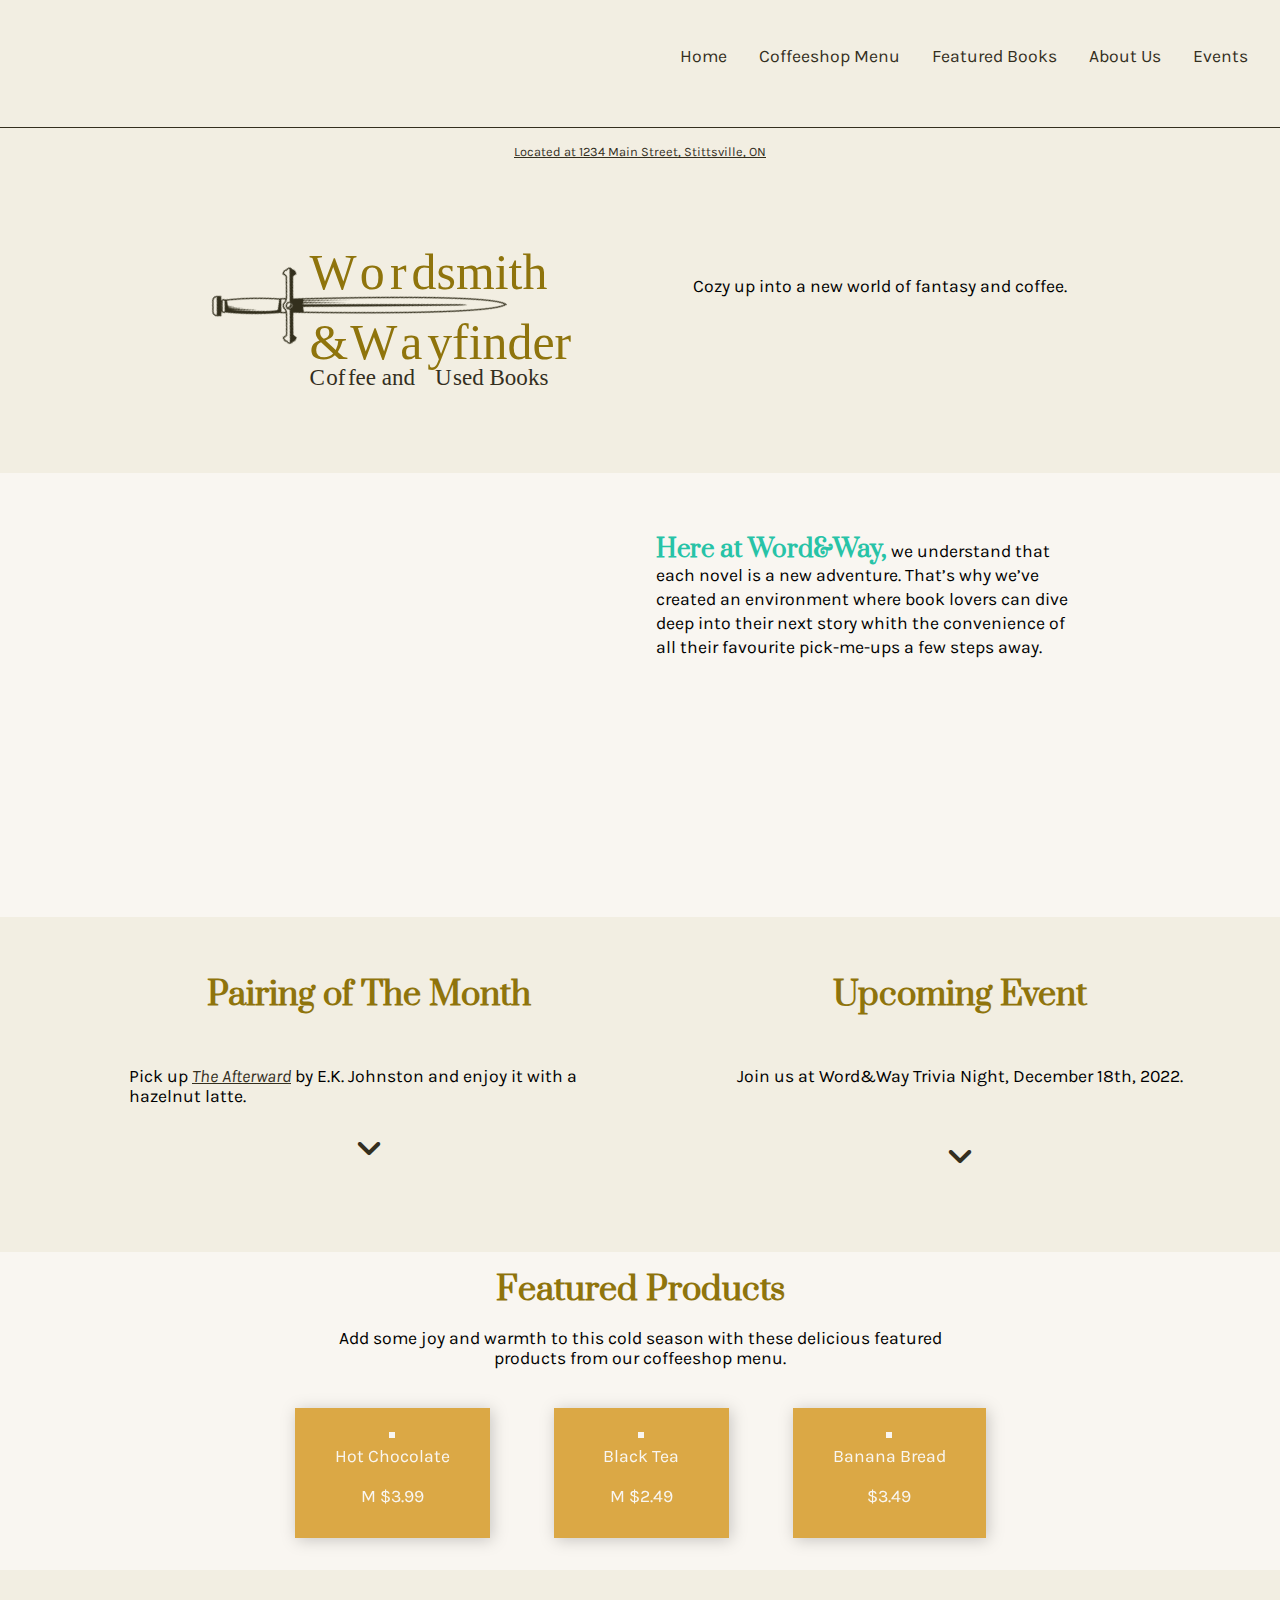
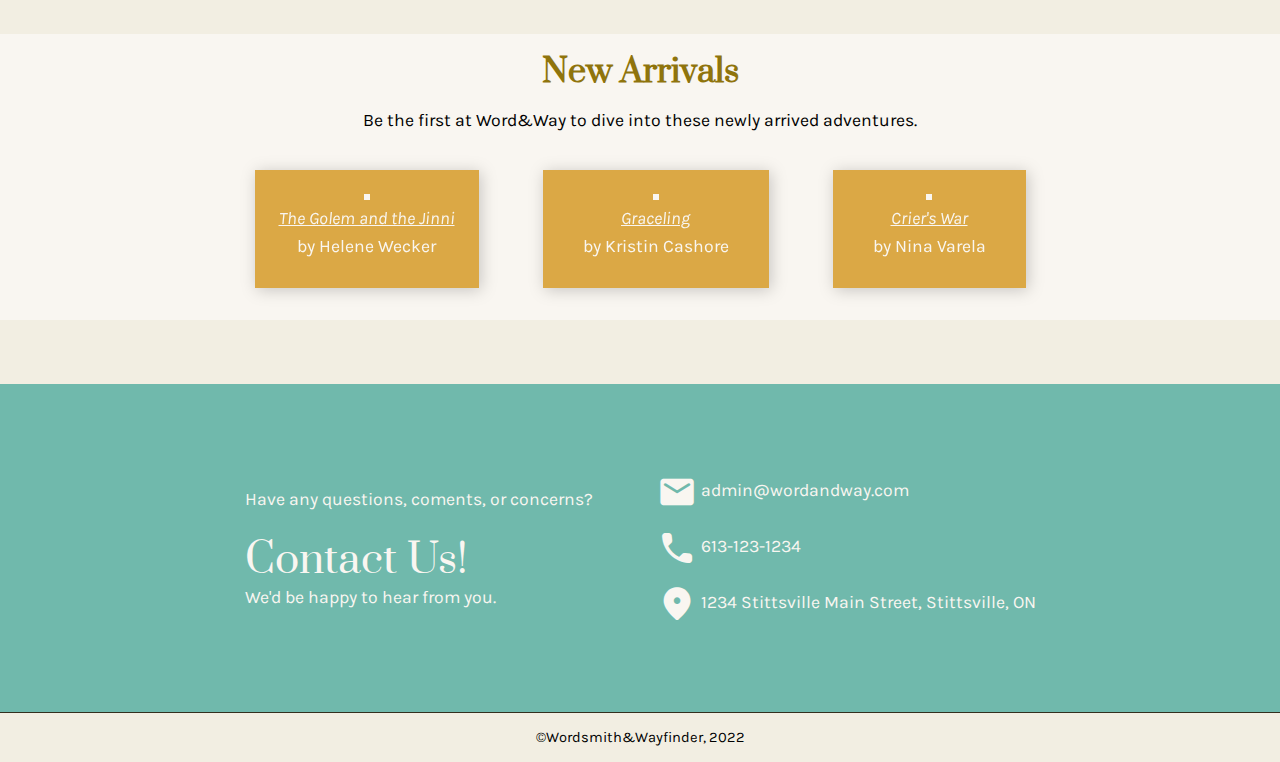
==== commit a876968c: "Add java show and hide toggle" ====
--- a/index.html
+++ b/index.html
@@ -67,11 +67,11 @@
           <h3>Pairing of The Month</h3>
           <img src="assets/pairing-of-the-month.svg" alt="">
           <p>Pick up <a href="https://www.goodreads.com/book/show/36998181-the-afterward"><i>The Afterward</i></a> by E.K. Johnston and enjoy it with a hazelnut latte.</p>
-          <span class="material-icons-round">
+          <span onclick="myFunction1()" class="material-icons-round">
             expand_more
-          </span>
+          </span></button>
         </div>
-        <div class="pairing-hide">
+        <div id="pairing-hide" class="pairing-hide">
           <p><i>The Afterward</i> by E.K. Johnston is a novel that asks the question: what happens after the heroes save the world? Protagonists Ola and Kalanthe navigate this scenario amidst flashbacks to the quest that changed their lives slowly unveiling the story of their past together. This excellent read pairs perfectly with a warm, toasty hazelnut latte, tying in the novel's mystical connection with nature with notes of hazelnut and coffee.</p>
         </div>
       </section>
@@ -80,11 +80,11 @@
           <h3>Upcoming Event</h3>
           <img src="assets/trivia-night.jpg" alt="">
           <p>Join us at Word&Way Trivia Night, December 18th, 2022.</p>
-          <span class="material-icons-round">
+          <span onclick="myFunction2()" class="material-icons-round">
             expand_more
           </span>
         </div>
-        <div class="upcoming-hide">
+        <div id="upcoming-hide" class="upcoming-hide">
           <p>The next event at Wordsmith & Wayfinder... Trivia Night! We invite all interested patrons to join us at Wordsmith & Wayfinder, 1234 Stitsville Main Street, December 18th, 2022 starting at 7pm. Bring your own adventuring team or come solo and rely on your own wits! We hope to see you there.</p>
         </div>
       </section>
--- a/css/main.css
+++ b/css/main.css
@@ -3,6 +3,7 @@
 html {
   box-sizing: border-box;
   box-sizing: inherit;
+  margin: 0 auto;
 }
 
 img {
@@ -16,6 +17,11 @@
 font-size: 1.1rem;
 }
 
+/* main {
+  max-width: 1000px;
+  margin: 0 auto;
+} */
+
 .material-icons-round {
   color: #342F1E;
 }
@@ -51,7 +57,7 @@
   flex-direction: row;
   justify-content: space-between;
   padding: 1rem;
-  z-index: 99;
+  z-index: 9;
 }
 
 /* header nav {
@@ -65,7 +71,6 @@
   width: 2rem;
   height: 2rem;
   cursor: pointer;
-
   appearance: none;
   background: none;
   outline: none;
@@ -111,7 +116,7 @@
   display: block;
   z-index: 98;
   background-color: #F9F6F1;
-  margin-top: 6.25rem;
+  margin-top: 6.15rem;
   border-top: solid;
   border-color: #342F1E;
   border-width: .15rem;
@@ -158,6 +163,18 @@
   margin: 0;
 }
 
+.banner-logo {
+  display: flex;
+  flex-direction: column;
+  align-items: center;
+}
+
+.banner-logo img {
+  max-width: 25rem;
+  min-width: 5rem;
+  height: auto;
+}
+
 .banner-location {
   display: flex;
   justify-content: center;
@@ -173,11 +190,11 @@
 }
 
 .banner-tagline {
-  display: flex;
-  justify-content: center;
   padding: 0 3rem;
   text-align: center;
   margin: 0 0 2.5rem;
+  display: flex;
+  justify-content: center;
 }
 
 .banner-tagline p {
@@ -193,7 +210,7 @@
 .description-section {
   background-color: #F9F6F1;
   margin: 0;
-  padding: 3rem 2rem 1rem 1rem;
+  padding: 3rem 3rem 1rem 1rem;
 }
 
 .short-description p strong {
@@ -218,10 +235,11 @@
 
   overflow: hidden;
   position: absolute;
-  top: 900px;
+  top: 850px;
   left: -100px;
   opacity: 70%;
   z-index: 0;
+  max-width: 30rem;
 }
 
 .pairing {
@@ -258,6 +276,7 @@
 
 .pairing-show img {
   filter: drop-shadow(6px 6px 4px rgba(0, 0, 0, .3));
+  max-width: 25rem;
 }
 
 .pairing-show a {
@@ -270,20 +289,30 @@
 
 .pairing-show span,
 .upcoming-show span {
-  font-size: 1.5rem;
+  font-size: 3rem;
+}
+
+.pairing-show span:hover,
+.upcoming-show span:hover {
+  cursor: pointer;
+  color: #8F740C;
 }
 
 .pairing-hide,
 .upcoming-hide {
   background-color: #F9F6F1;
   padding: 1.5rem 2rem;
-  display: flex;
-  justify-content: center;
+  text-align: center;
+  display: none;
 }
 
 .pairing-hide p,
-.upcoming-hide p  {
-  max-width: 35rem;
+.pairing-show p,
+.pairing-show img,
+.upcoming-hide p,
+.upcoming-show p,
+.upcoming-show img  {
+  max-width: 30rem;
 }
 
 .product {
@@ -291,7 +320,7 @@
   display: flex;
   flex-direction: column;
   align-items: center;
-  margin: 2rem 0;
+  margin: 2rem;
   padding: 1.5rem;
   max-width: 13rem;
   filter: drop-shadow(2px 2px 8px rgba(0, 0, 0, .2));
@@ -310,6 +339,11 @@
   margin: .5rem 0 0;
 }
 
+.product-carousel {
+  display: flex;
+  flex-direction: column;
+}
+
 .carousels {
   background-color: #F2EEE2;
 }
@@ -332,6 +366,7 @@
 .whole-carousel p {
   margin: 0;
   padding: .5rem 1rem;
+  max-width: 40rem;
 }
 
 .contact {
@@ -398,10 +433,16 @@
   display: flex;
   justify-content: center;
   padding: 1rem;
+  border-top: solid;
+  border-width: thin;
+  border-color: #342F1E;
 }
 
 .item img {
   max-width: 15rem;
+  border: solid;
+  border-width: .2rem;
+  border-color: #DBA845;
 }
 
 .sub-navigation {
@@ -419,6 +460,7 @@
 .sub-navigation nav ul li a{
   text-decoration: none;
   color: #342F1E;
+  transition: all ease .3s;
   /* font-size: 1.6rem; */
 }
 
@@ -451,12 +493,19 @@
   flex-direction: column;
   align-items: center;
   background-color: #F9F6F1;
+  padding: 1.5rem;
+  margin: 0 2rem 2rem;
 }
 
 .item p {
   max-width: 14.5rem;
   color: #342F1E;
   text-align: center;
+  margin: 1rem 1rem 0;
+}
+
+#price {
+  margin: .25rem 1rem 0;
 }
 
 .item a {
@@ -466,10 +515,58 @@
 }
 
 .item a:hover {
-  color: #8F740C
+  color: #8F740C;
+}
+
+.banner-wrapper {
+  padding: 2rem 4rem 0;
+}
+
+.banner h2 {
+ color: #DBA845;
+ font-size: 2.6rem;
+ margin: 2rem 1rem 0;
+}
+
+.banner p {
+  max-width: 35rem;
+  margin: 0 1rem 1.5rem;;
+}
+
+.item {
+  border: solid;
+  border-width: thin;
+  border-color: #DBA845;
+}
+
+.banner-wrapper img {
+  width: 14rem;
+  margin: 0 2rem 2rem;
+  opacity: 0.3;
+  z-index: 0;
+}
+
+.banner-wrapper {
+  display: flex;
+  flex-direction: column;
+  align-items: center;
+}
+
+.image-banner img {
+  width: 100%;
+  height: 15rem;
+  object-fit: cover;
+  border-top: solid;
+  border-width: 3rem;
+  border-color: #DBA845;
 }
 
 @media (min-width: 768px) {
+
+  body {
+    font-size: 1.1em;
+  }
+
   .menu-mobile,
   .hamburger {
     display: none;
@@ -478,4 +575,119 @@
   .menu-expanded {
     display: contents;
   }
-}
+
+  .menu-expanded ul {
+    display: flex;
+    flex-direction: row;
+  }
+
+  .menu-expanded ul li a {
+    border: none;
+  }
+
+  .banner-wrapper {
+    flex-direction: row;
+    justify-content: center;
+  }
+
+  .banner-wrapper img {
+    width: 18rem;
+  }
+
+  #interior {
+    max-height: 20rem;
+  }
+
+  .description-section {
+    padding-right: 12rem;
+  }
+
+  .short-description p {
+    max-width: 30rem;
+  }
+
+  .item-grid {
+    display: grid;
+    grid-template-columns: 1fr 1fr;
+  }
+
+  .sub-navigation {
+    padding-top: 2rem;
+  }
+
+  .product-carousel {
+    flex-direction: row;
+  }
+
+}
+
+@media (min-width: 1280px) {
+  .logo-tagline {
+    display: flex;
+    flex-direction: row;
+    align-items: center;
+    justify-content: center;
+    margin: 0 4rem;
+  }
+
+  .banner-logo {
+    min-width: 30rem;
+  }
+
+  .description-section {
+    padding-bottom: 10rem;
+  }
+
+  .pairing-upcoming {
+    display: flex;
+    flex-direction: row;
+    justify-content: center;
+  }
+
+  .product-carousel {
+    display: flex;
+    flex-direction: row;
+    justify-content: center;
+  }
+
+  .description-section img {
+    top: 800px;
+    left: 150px;
+  }
+
+  .upcoming-show img {
+    max-height: 26rem;
+  }
+
+  .upcoming-show p {
+    height: 3rem;
+  }
+
+  .upcoming-hide {
+    height: 12.5rem;
+  }
+
+  .item-grid {
+    grid-template-columns: 1fr 1fr 1fr;
+  }
+
+  .contact {
+    display: flex;
+    flex-direction: row;
+    justify-content: center;
+  }
+
+  .contact-text,
+  .contact-info {
+    margin: 2rem;
+  }
+
+  .short-description p {
+    padding-left: 40rem;
+  }
+
+  .banner-wrapper img {
+    width: 23rem;
+  }
+
+}
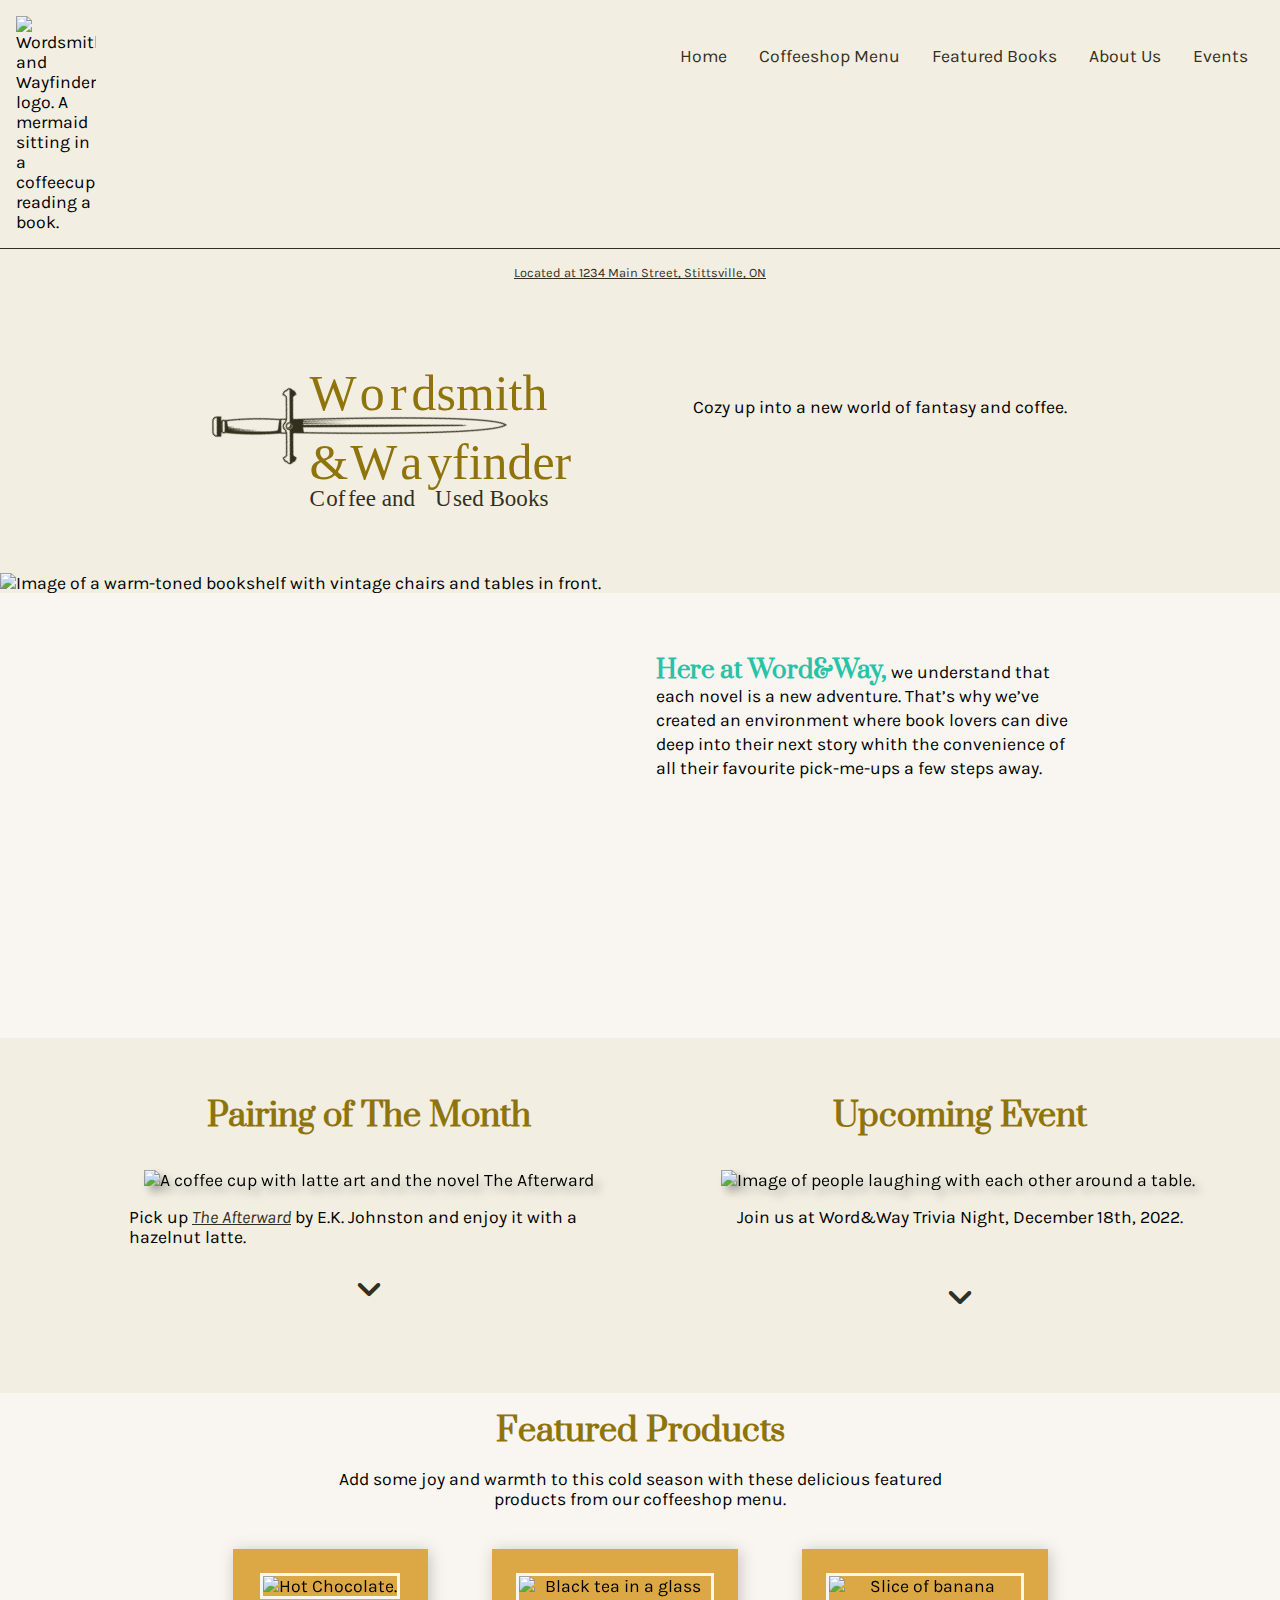
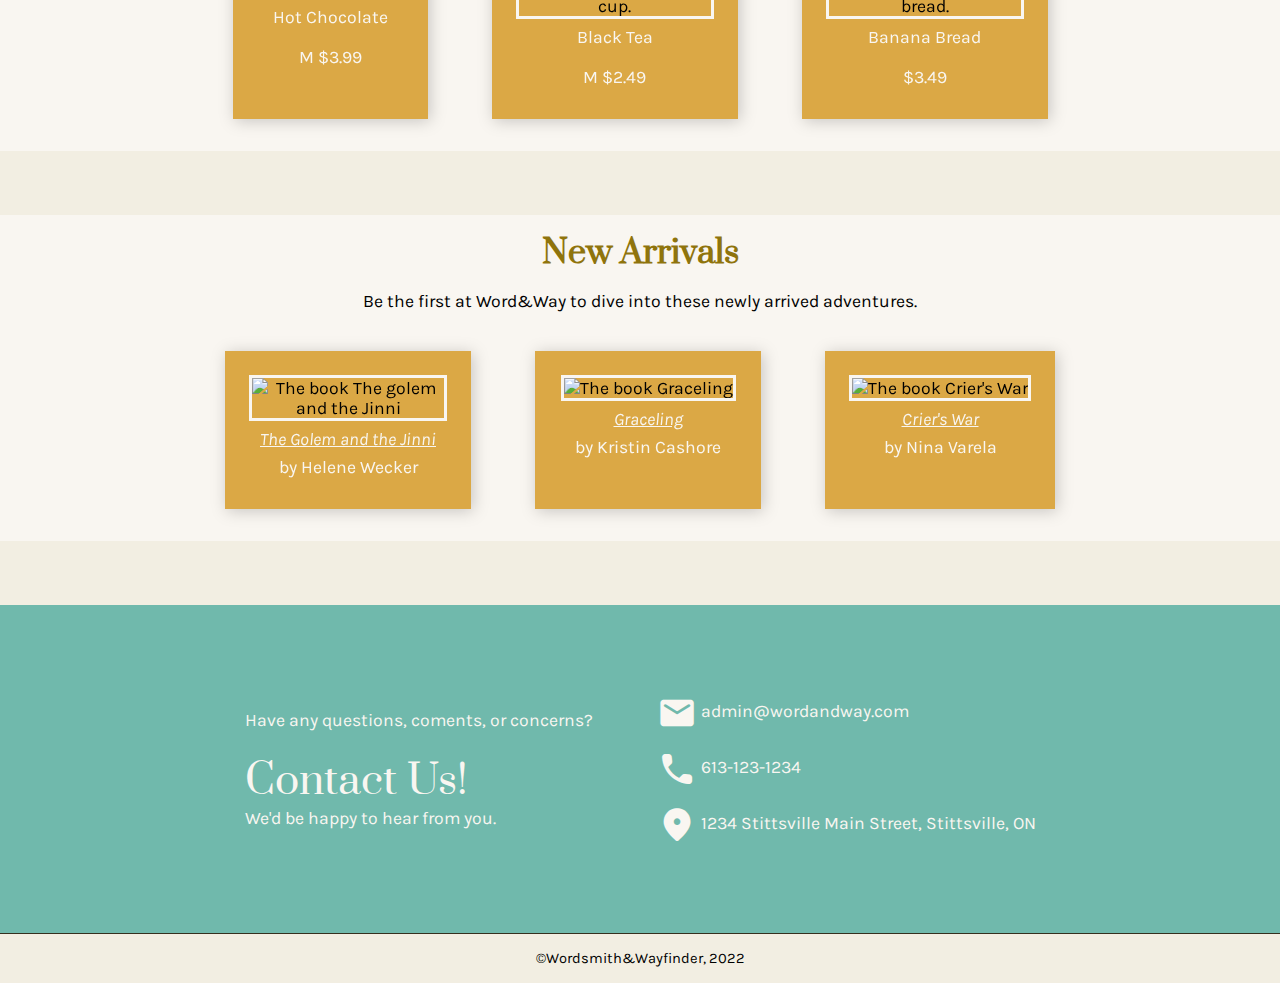
==== commit d75bae2d: "Create aria labels and add alt attributes" ====
--- a/index.html
+++ b/index.html
@@ -15,7 +15,7 @@
 <body>
   <header>
     <div class="header-container">
-      <img src="assets/logo/header-logo.svg" alt="">
+      <img src="assets/logo/header-logo.svg" alt="Wordsmith and Wayfinder logo. A mermaid sitting in a coffeecup reading a book.">
       <nav class="menu-expanded">
         <ul>
           <li><a href="index.html">Home</a></li>
@@ -25,7 +25,7 @@
           <li><a href="events.html">Events</a></li>
         </ul>
       </nav>
-      <button class="hamburger">
+      <button aria-label="navigation" class="hamburger">
         <div class="bar"></div>
       </button>
     </div>
@@ -46,13 +46,13 @@
       </div>
       <div class="logo-tagline">
         <div class="banner-logo">
-          <img src="assets/logo/banner-logo.svg" alt="">
+          <img src="assets/logo/banner-logo.svg" alt="Wordsmith and Wayfinder, coffeeshop and used bookstore.">
         </div>
         <div class="banner-tagline">
           <p>Cozy up into a new world of fantasy and coffee.</p>
         </div>
       </div>
-      <img id="interior" src="assets/banner.jpg" alt="">
+      <img id="interior" src="assets/banner.jpg" alt="Image of a warm-toned bookshelf with vintage chairs and tables in front.">
     </section>
     <section class="description-section">
       <div class="short-description">
@@ -65,9 +65,9 @@
       <section class="pairing">
         <div class="pairing-show">
           <h3>Pairing of The Month</h3>
-          <img src="assets/pairing-of-the-month.svg" alt="">
+          <img src="assets/pairing-of-the-month.svg" alt="A coffee cup with latte art and the novel The Afterward">
           <p>Pick up <a href="https://www.goodreads.com/book/show/36998181-the-afterward"><i>The Afterward</i></a> by E.K. Johnston and enjoy it with a hazelnut latte.</p>
-          <span onclick="myFunction1()" class="material-icons-round">
+          <span aria-label="expand" onclick="myFunction1()" class="material-icons-round">
             expand_more
           </span></button>
         </div>
@@ -78,9 +78,9 @@
       <section class="upcoming">
         <div class="upcoming-show">
           <h3>Upcoming Event</h3>
-          <img src="assets/trivia-night.jpg" alt="">
+          <img src="assets/trivia-night.jpg" alt="Image of people laughing with each other around a table.">
           <p>Join us at Word&Way Trivia Night, December 18th, 2022.</p>
-          <span onclick="myFunction2()" class="material-icons-round">
+          <span aria-label="expand" onclick="myFunction2()" class="material-icons-round">
             expand_more
           </span>
         </div>
@@ -95,17 +95,17 @@
         <p>Add some joy and warmth to this cold season with these delicious featured products from our coffeeshop menu.</p>
         <div class="product-carousel">
           <div class="product">
-            <img src="assets/hot-drinks/hot-chocolate.jpg" alt="">
+            <img src="assets/hot-drinks/hot-chocolate.jpg" alt="Hot Chocolate.">
             <p>Hot Chocolate</p>
             <p id="price">M $3.99</p>
           </div>
           <div class="product">
-            <img src="assets/hot-drinks/tea.jpg" alt="">
+            <img src="assets/hot-drinks/tea.jpg" alt="Black tea in a glass cup.">
             <p>Black Tea</p>
             <p id="price">M $2.49</p>
           </div>
           <div class="product">
-            <img src="assets/bakery/banana-bread.jpg" alt="">
+            <img src="assets/bakery/banana-bread.jpg" alt="Slice of banana bread.">
             <p>Banana Bread</p>
             <p id="price">$3.49</p>
           </div>
@@ -116,17 +116,17 @@
         <p>Be the first at Word&Way to dive into these newly arrived adventures.</p>
         <div class="product-carousel">
           <div class="product">
-            <img src="assets/new-arrivals/the-golem-and-the-jinni.jpg" alt="">
+            <img src="assets/new-arrivals/the-golem-and-the-jinni.jpg" alt="The book The golem and the Jinni">
             <a href="https://www.goodreads.com/book/show/15819028-the-golem-and-the-jinni"><i>The Golem and the Jinni</i></a>
             <p>by Helene Wecker</p>
           </div>
           <div class="product">
-            <img src="assets/new-arrivals/graceling.jpg" alt="">
+            <img src="assets/new-arrivals/graceling.jpg" alt="The book Graceling">
             <a href="https://www.goodreads.com/book/show/3236307-graceling"><i>Graceling</i></a>
             <p>by Kristin Cashore</p>
           </div>
           <div class="product">
-            <img src="assets/new-arrivals/criers-war.jpg" alt="">
+            <img src="assets/new-arrivals/criers-war.jpg" alt="The book Crier's War">
             <a href="https://www.goodreads.com/en/book/show/41951626-crier-s-war"><i>Crier's War</i></a>
             <p>by Nina Varela</p>
           </div>
